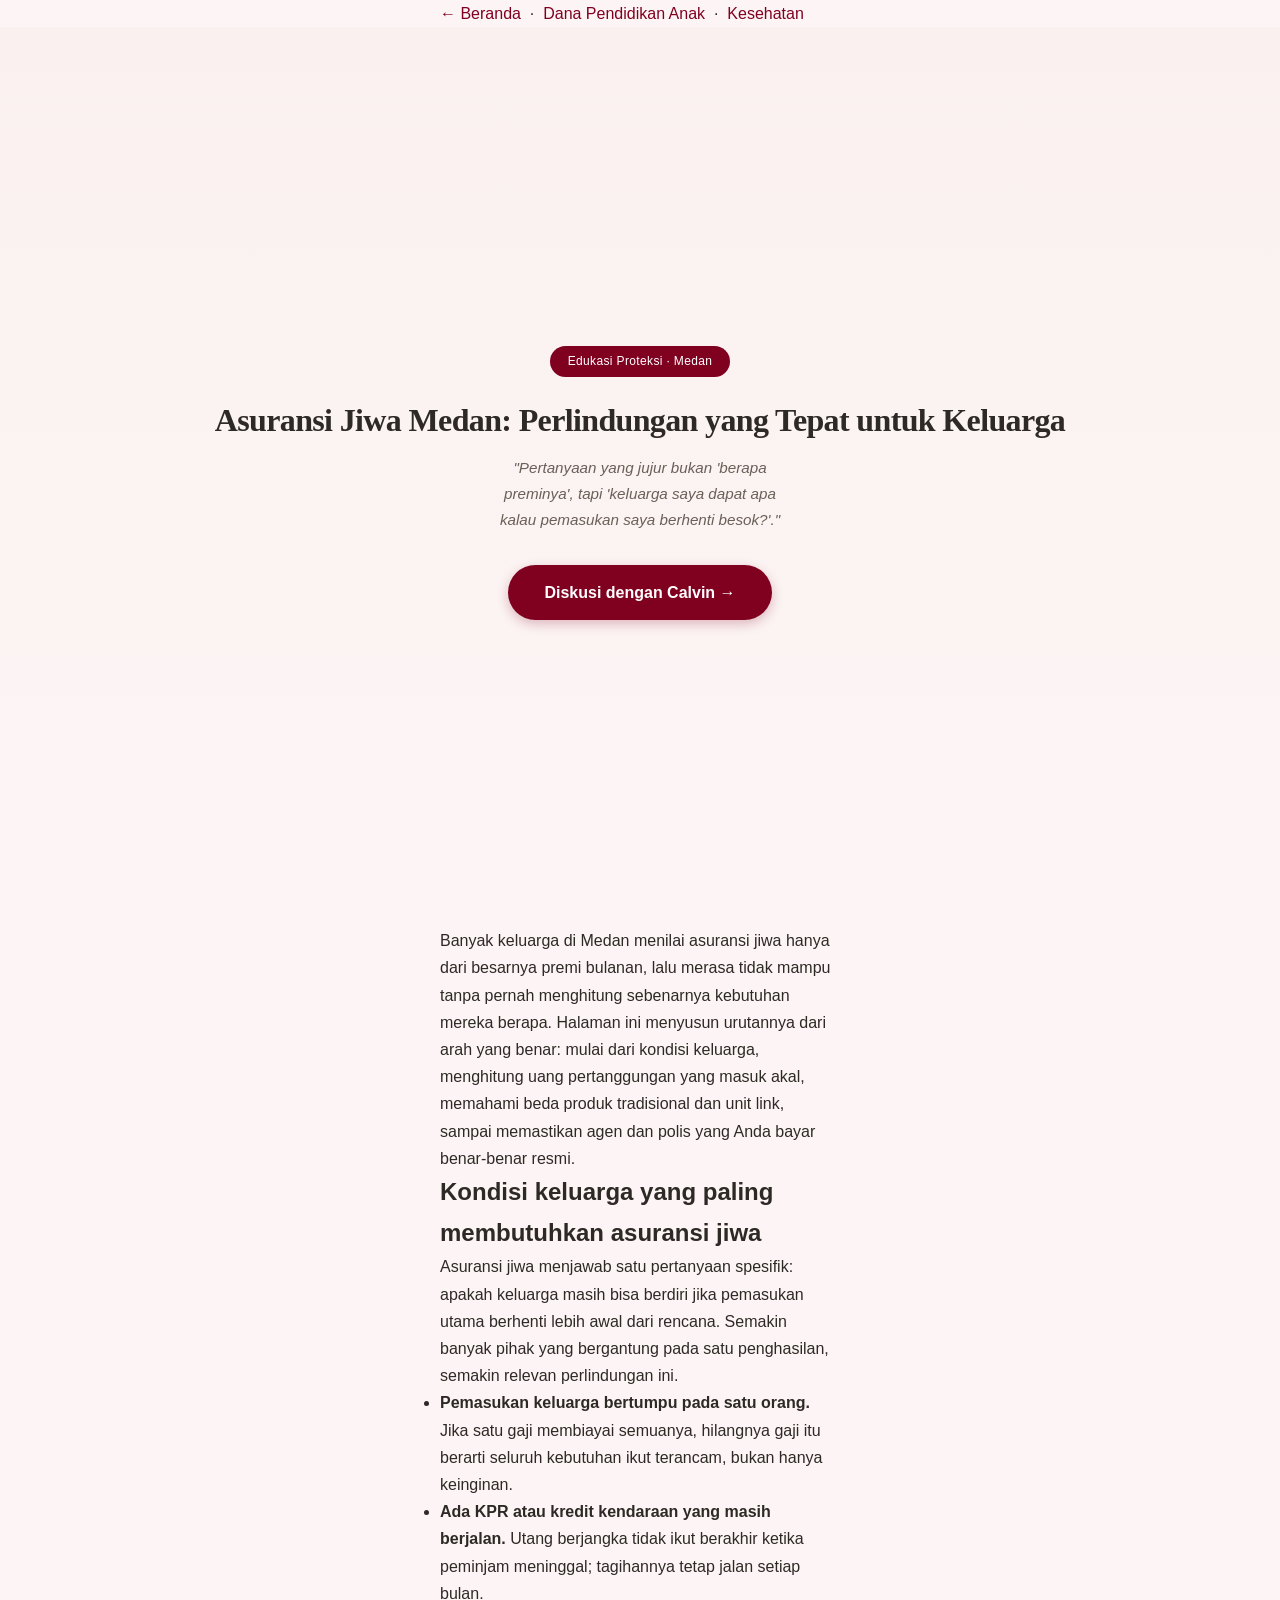
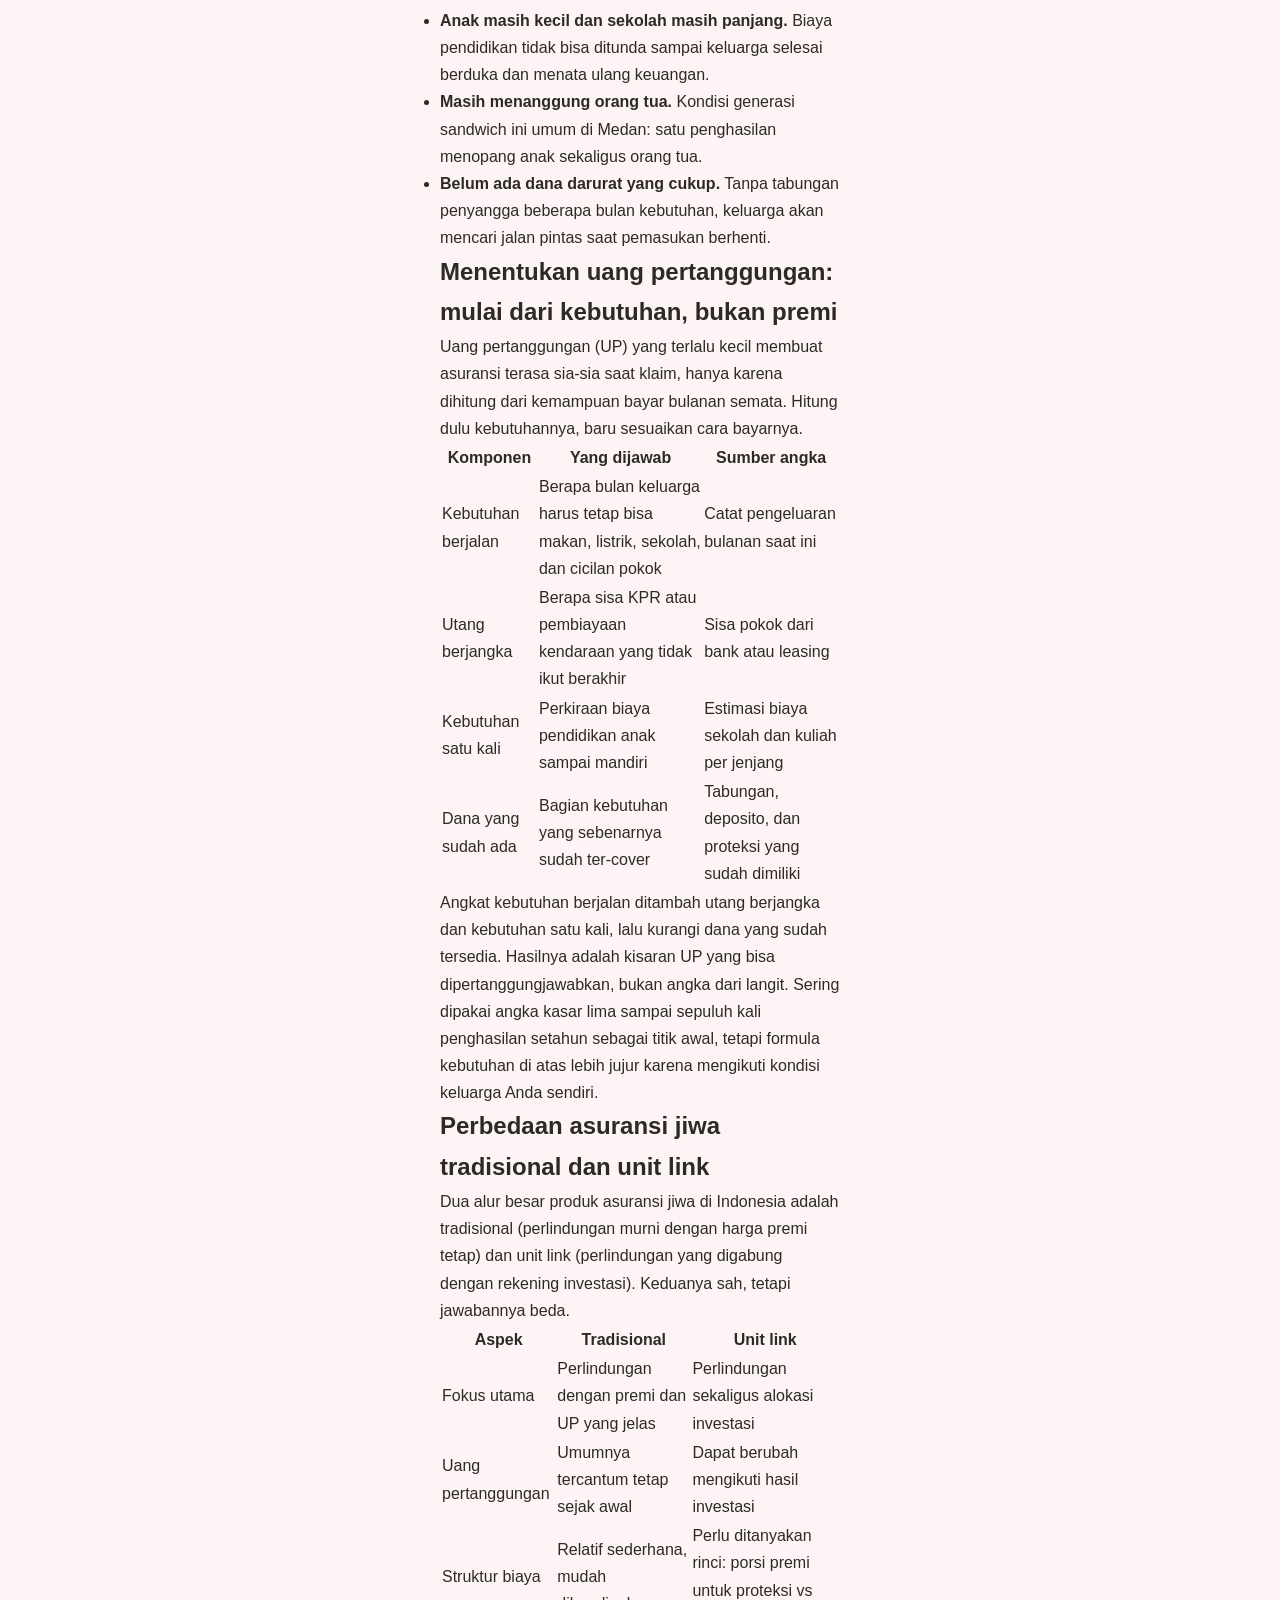
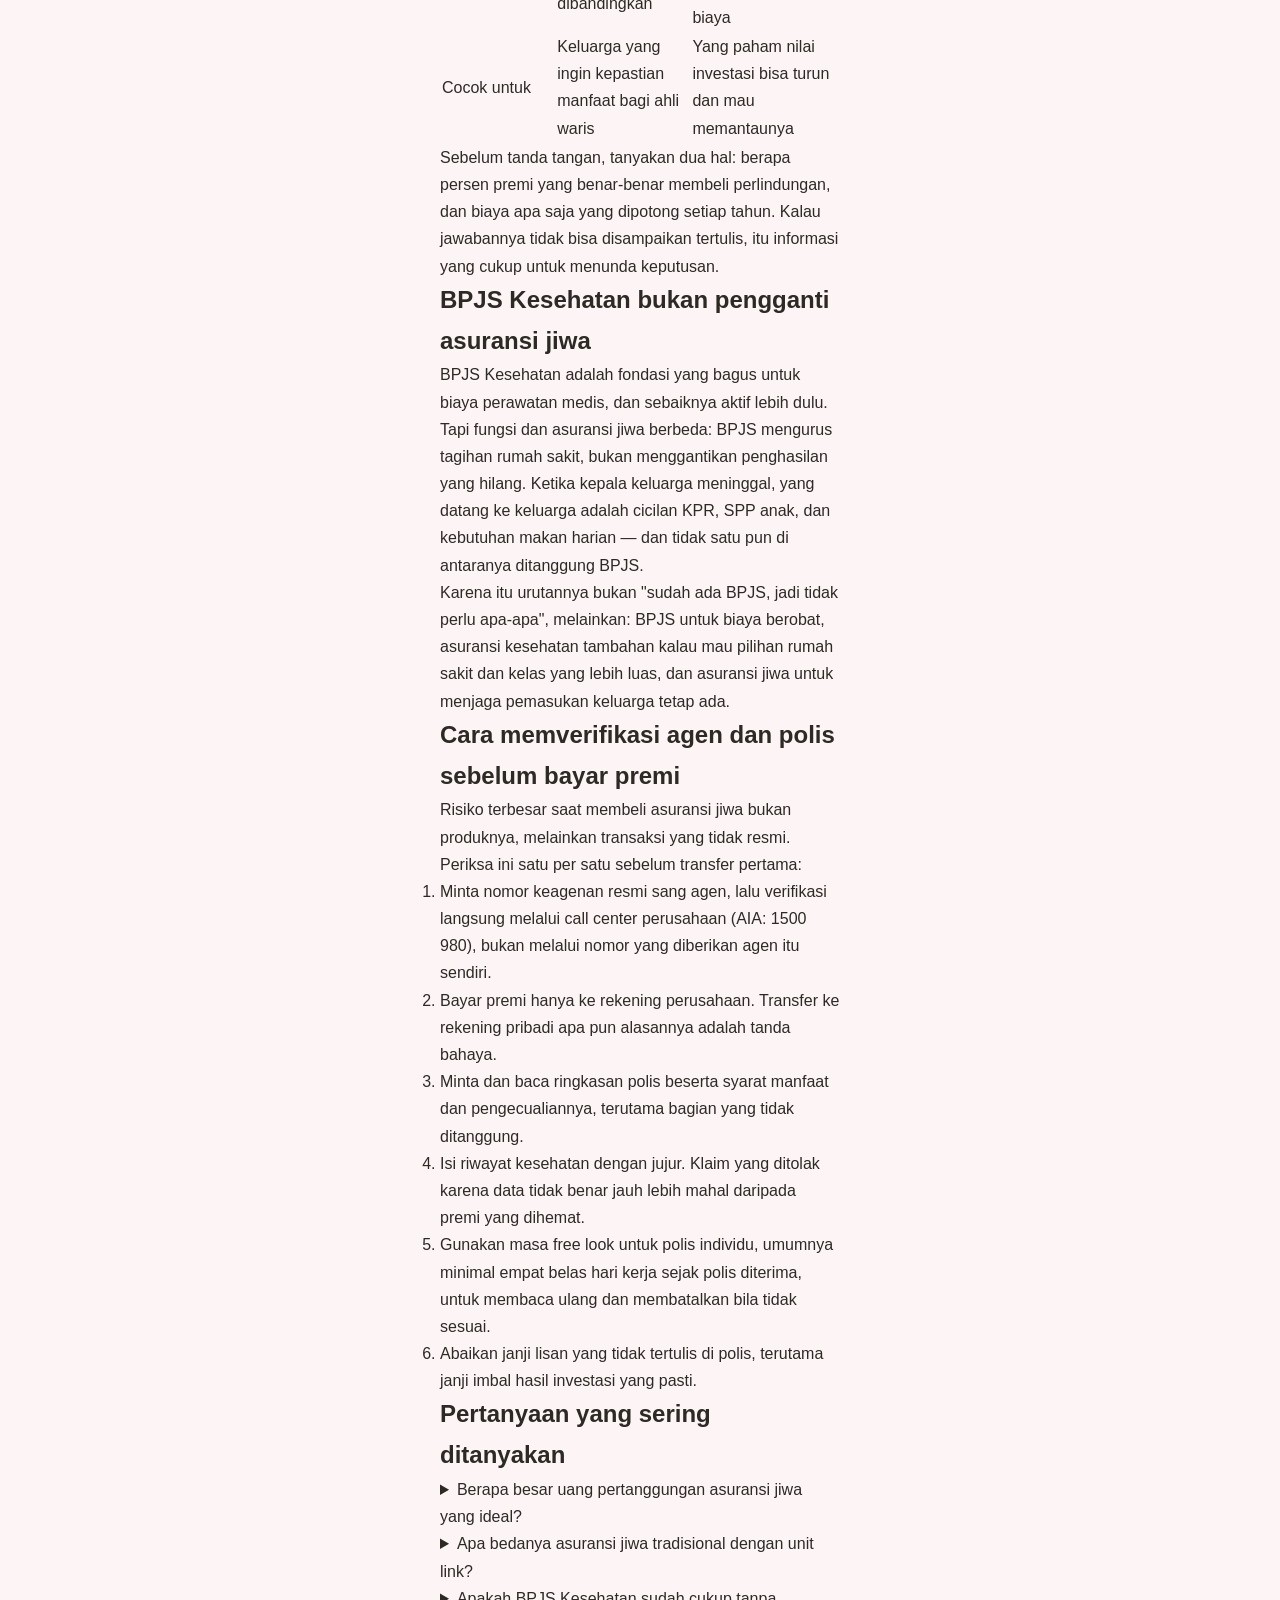
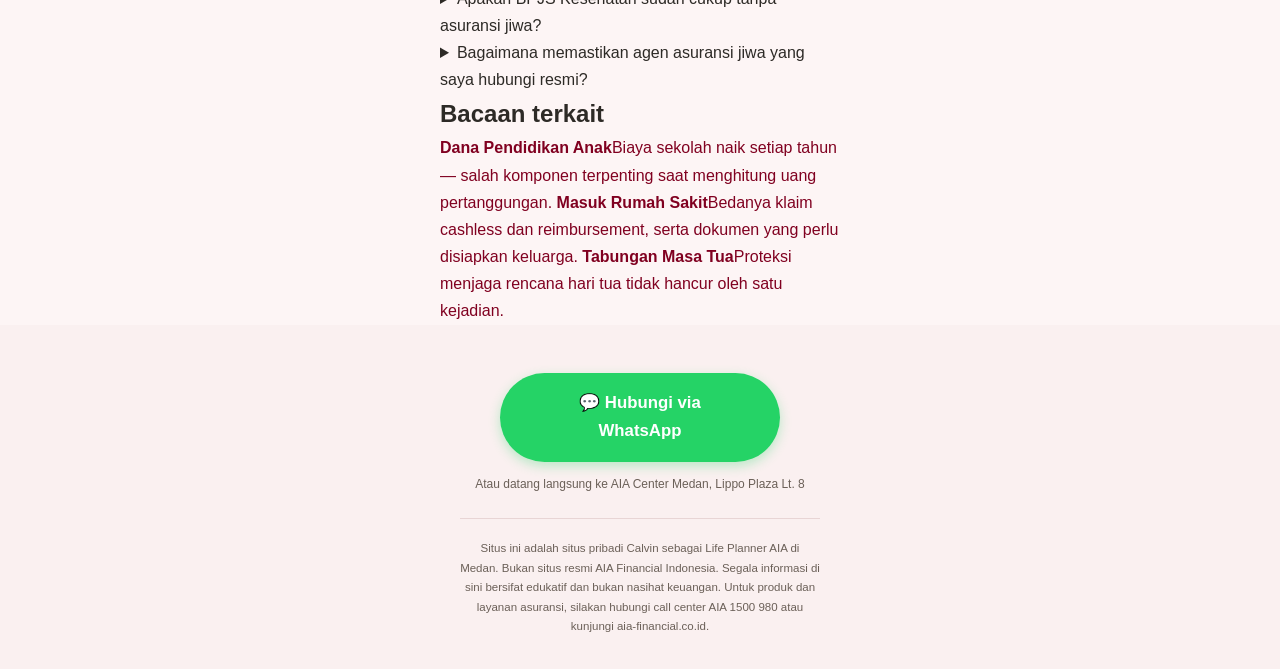
==== asuransi-jiwa-medan/index.html @ e8b34e71 "feat: artikel asuransi-jiwa-medan" ====
<!DOCTYPE html>
<html lang="id">
<head>
<meta charset="UTF-8">
<meta name="viewport" content="width=device-width, initial-scale=1.0">
<title>Asuransi Jiwa Medan: Cara Memilih Proteksi untuk Keluarga</title>
<meta name="description" content="Cara memilih asuransi jiwa bagi keluarga Medan: tentukan uang pertanggungan dari kebutuhan, pahami beda tradisional dan unit link, dan verifikasi agen resmi.">
<meta property="og:type" content="article">
<meta property="og:url" content="https://tanyacalvin.com/asuransi-jiwa-medan/">
<meta property="og:title" content="Asuransi Jiwa Medan: Perlindungan yang Tepat untuk Keluarga">
<meta property="og:description" content="Tentukan uang pertanggungan dari kebutuhan keluarga, pahami beda produk tradisional dan unit link, dan pelajari cara memverifikasi agen sebelum bayar premi.">
<meta name="twitter:card" content="summary_large_image">
<meta name="theme-color" content="#800020">
<link rel="canonical" href="https://tanyacalvin.com/asuransi-jiwa-medan/">
<link rel="stylesheet" href="../style.css">
<script type="application/ld+json">
{"@context":"https://schema.org","@graph":[{"@type":"Article","headline":"Asuransi Jiwa Medan: Perlindungan yang Tepat untuk Keluarga","inLanguage":"id","author":{"@type":"Person","name":"Calvin","jobTitle":"Life Planner AIA Medan"},"publisher":{"@type":"Organization","name":"Calvin — Life Planner AIA Medan"},"mainEntityOfPage":"https://tanyacalvin.com/asuransi-jiwa-medan/"},{"@type":"FAQPage","mainEntity":[{"@type":"Question","name":"Berapa besar uang pertanggungan asuransi jiwa yang ideal?","acceptedAnswer":{"@type":"Answer","text":"Tidak ada angka baku. Mulailah dari kebutuhan bulanan keluarga dikalikan berapa lama kebutuhan itu harus ditopang, tambah sisa utang berjangka seperti KPR, lalu kurangi dana yang sudah siap. Angka kasar lima sampai sepuluh kali penghasilan setahun hanya titik awal, bukan jawaban akhir."}},{"@type":"Question","name":"Apa bedanya asuransi jiwa tradisional dengan unit link?","acceptedAnswer":{"@type":"Answer","text":"Pada produk tradisional, premi terutama membeli perlindungan sehingga uang pertanggungan tercantum jelas sejak awal. Pada unit link, sebagian premi dialokasikan ke perlindungan dan sebagian ke rekening investasi, sehingga nilai manfaat dapat berubah mengikuti hasil investasi."}},{"@type":"Question","name":"Apakah BPJS Kesehatan sudah cukup tanpa asuransi jiwa?","acceptedAnswer":{"@type":"Answer","text":"BPJS Kesehatan membantu biaya perawatan medis, tetapi tidak mengganti penghasilan kepala keluarga yang berhenti. Asuransi jiwa membayar uang pertanggungan kepada ahli waris ketika pencari nafkah meninggal dunia, sehingga keluarga punya waktu menata ulang keuangannya."}}]}]}
</script>
</head>
<body>

<nav class="crumb wrap">
  <a href="../">← Beranda</a> &nbsp;·&nbsp; <a href="../dana-pendidikan-anak/">Dana Pendidikan Anak</a> &nbsp;·&nbsp; <a href="../kesehatan/">Kesehatan</a>
</nav>

<header class="hero hero-content">
  <span class="hero-role">Edukasi Proteksi · Medan</span>
  <h1>Asuransi Jiwa Medan: Perlindungan yang Tepat untuk Keluarga</h1>
  <p class="hero-tagline">"Pertanyaan yang jujur bukan 'berapa preminya', tapi 'keluarga saya dapat apa kalau pemasukan saya berhenti besok?'."</p>
  <a href="https://wa.me/628218331654" class="hero-cta">Diskusi dengan Calvin →</a>
</header>

<main class="wrap prose">
  <p class="lead">Banyak keluarga di Medan menilai asuransi jiwa hanya dari besarnya premi bulanan, lalu merasa tidak mampu tanpa pernah menghitung sebenarnya kebutuhan mereka berapa. Halaman ini menyusun urutannya dari arah yang benar: mulai dari kondisi keluarga, menghitung uang pertanggungan yang masuk akal, memahami beda produk tradisional dan unit link, sampai memastikan agen dan polis yang Anda bayar benar-benar resmi.</p>

  <h2>Kondisi keluarga yang paling membutuhkan asuransi jiwa</h2>
  <p>Asuransi jiwa menjawab satu pertanyaan spesifik: apakah keluarga masih bisa berdiri jika pemasukan utama berhenti lebih awal dari rencana. Semakin banyak pihak yang bergantung pada satu penghasilan, semakin relevan perlindungan ini.</p>
  <ul>
    <li><strong>Pemasukan keluarga bertumpu pada satu orang.</strong> Jika satu gaji membiayai semuanya, hilangnya gaji itu berarti seluruh kebutuhan ikut terancam, bukan hanya keinginan.</li>
    <li><strong>Ada KPR atau kredit kendaraan yang masih berjalan.</strong> Utang berjangka tidak ikut berakhir ketika peminjam meninggal; tagihannya tetap jalan setiap bulan.</li>
    <li><strong>Anak masih kecil dan sekolah masih panjang.</strong> Biaya pendidikan tidak bisa ditunda sampai keluarga selesai berduka dan menata ulang keuangan.</li>
    <li><strong>Masih menanggung orang tua.</strong> Kondisi generasi sandwich ini umum di Medan: satu penghasilan menopang anak sekaligus orang tua.</li>
    <li><strong>Belum ada dana darurat yang cukup.</strong> Tanpa tabungan penyangga beberapa bulan kebutuhan, keluarga akan mencari jalan pintas saat pemasukan berhenti.</li>
  </ul>

  <h2>Menentukan uang pertanggungan: mulai dari kebutuhan, bukan premi</h2>
  <p>Uang pertanggungan (UP) yang terlalu kecil membuat asuransi terasa sia-sia saat klaim, hanya karena dihitung dari kemampuan bayar bulanan semata. Hitung dulu kebutuhannya, baru sesuaikan cara bayarnya.</p>
  <table>
    <tr><th>Komponen</th><th>Yang dijawab</th><th>Sumber angka</th></tr>
    <tr><td>Kebutuhan berjalan</td><td>Berapa bulan keluarga harus tetap bisa makan, listrik, sekolah, dan cicilan pokok</td><td>Catat pengeluaran bulanan saat ini</td></tr>
    <tr><td>Utang berjangka</td><td>Berapa sisa KPR atau pembiayaan kendaraan yang tidak ikut berakhir</td><td>Sisa pokok dari bank atau leasing</td></tr>
    <tr><td>Kebutuhan satu kali</td><td>Perkiraan biaya pendidikan anak sampai mandiri</td><td>Estimasi biaya sekolah dan kuliah per jenjang</td></tr>
    <tr><td>Dana yang sudah ada</td><td>Bagian kebutuhan yang sebenarnya sudah ter-cover</td><td>Tabungan, deposito, dan proteksi yang sudah dimiliki</td></tr>
  </table>
  <p>Angkat kebutuhan berjalan ditambah utang berjangka dan kebutuhan satu kali, lalu kurangi dana yang sudah tersedia. Hasilnya adalah kisaran UP yang bisa dipertanggungjawabkan, bukan angka dari langit. Sering dipakai angka kasar lima sampai sepuluh kali penghasilan setahun sebagai titik awal, tetapi formula kebutuhan di atas lebih jujur karena mengikuti kondisi keluarga Anda sendiri.</p>

  <h2>Perbedaan asuransi jiwa tradisional dan unit link</h2>
  <p>Dua alur besar produk asuransi jiwa di Indonesia adalah tradisional (perlindungan murni dengan harga premi tetap) dan unit link (perlindungan yang digabung dengan rekening investasi). Keduanya sah, tetapi jawabannya beda.</p>
  <table>
    <tr><th>Aspek</th><th>Tradisional</th><th>Unit link</th></tr>
    <tr><td>Fokus utama</td><td>Perlindungan dengan premi dan UP yang jelas</td><td>Perlindungan sekaligus alokasi investasi</td></tr>
    <tr><td>Uang pertanggungan</td><td>Umumnya tercantum tetap sejak awal</td><td>Dapat berubah mengikuti hasil investasi</td></tr>
    <tr><td>Struktur biaya</td><td>Relatif sederhana, mudah dibandingkan</td><td>Perlu ditanyakan rinci: porsi premi untuk proteksi vs biaya</td></tr>
    <tr><td>Cocok untuk</td><td>Keluarga yang ingin kepastian manfaat bagi ahli waris</td><td>Yang paham nilai investasi bisa turun dan mau memantaunya</td></tr>
  </table>
  <p>Sebelum tanda tangan, tanyakan dua hal: berapa persen premi yang benar-benar membeli perlindungan, dan biaya apa saja yang dipotong setiap tahun. Kalau jawabannya tidak bisa disampaikan tertulis, itu informasi yang cukup untuk menunda keputusan.</p>

  <h2>BPJS Kesehatan bukan pengganti asuransi jiwa</h2>
  <p>BPJS Kesehatan adalah fondasi yang bagus untuk biaya perawatan medis, dan sebaiknya aktif lebih dulu. Tapi fungsi dan asuransi jiwa berbeda: BPJS mengurus tagihan rumah sakit, bukan menggantikan penghasilan yang hilang. Ketika kepala keluarga meninggal, yang datang ke keluarga adalah cicilan KPR, SPP anak, dan kebutuhan makan harian — dan tidak satu pun di antaranya ditanggung BPJS.</p>
  <p>Karena itu urutannya bukan "sudah ada BPJS, jadi tidak perlu apa-apa", melainkan: BPJS untuk biaya berobat, asuransi kesehatan tambahan kalau mau pilihan rumah sakit dan kelas yang lebih luas, dan asuransi jiwa untuk menjaga pemasukan keluarga tetap ada.</p>

  <h2>Cara memverifikasi agen dan polis sebelum bayar premi</h2>
  <p>Risiko terbesar saat membeli asuransi jiwa bukan produknya, melainkan transaksi yang tidak resmi. Periksa ini satu per satu sebelum transfer pertama:</p>
  <ol>
    <li>Minta nomor keagenan resmi sang agen, lalu verifikasi langsung melalui call center perusahaan (AIA: 1500 980), bukan melalui nomor yang diberikan agen itu sendiri.</li>
    <li>Bayar premi hanya ke rekening perusahaan. Transfer ke rekening pribadi apa pun alasannya adalah tanda bahaya.</li>
    <li>Minta dan baca ringkasan polis beserta syarat manfaat dan pengecualiannya, terutama bagian yang tidak ditanggung.</li>
    <li>Isi riwayat kesehatan dengan jujur. Klaim yang ditolak karena data tidak benar jauh lebih mahal daripada premi yang dihemat.</li>
    <li>Gunakan masa free look untuk polis individu, umumnya minimal empat belas hari kerja sejak polis diterima, untuk membaca ulang dan membatalkan bila tidak sesuai.</li>
    <li>Abaikan janji lisan yang tidak tertulis di polis, terutama janji imbal hasil investasi yang pasti.</li>
  </ol>

  <h2>Pertanyaan yang sering ditanyakan</h2>
  <div class="faq">
    <details><summary>Berapa besar uang pertanggungan asuransi jiwa yang ideal?</summary>
    <p>Tidak ada angka baku. Mulailah dari kebutuhan bulanan keluarga dikalikan berapa lama kebutuhan itu harus ditopang, tambah sisa utang berjangka seperti KPR, lalu kurangi dana yang sudah siap. Angka kasar lima sampai sepuluh kali penghasilan setahun hanya titik awal, bukan jawaban akhir.</p></details>
    <details><summary>Apa bedanya asuransi jiwa tradisional dengan unit link?</summary>
    <p>Pada produk tradisional, premi terutama membeli perlindungan sehingga uang pertanggungan tercantum jelas sejak awal. Pada unit link, sebagian premi dialokasikan ke perlindungan dan sebagian ke rekening investasi, sehingga nilai manfaat dapat berubah mengikuti hasil investasi.</p></details>
    <details><summary>Apakah BPJS Kesehatan sudah cukup tanpa asuransi jiwa?</summary>
    <p>BPJS Kesehatan membantu biaya perawatan medis, tetapi tidak mengganti penghasilan kepala keluarga yang berhenti. Asuransi jiwa membayar uang pertanggungan kepada ahli waris ketika pencari nafkah meninggal dunia, sehingga keluarga punya waktu menata ulang keuangannya.</p></details>
    <details><summary>Bagaimana memastikan agen asuransi jiwa yang saya hubungi resmi?</summary>
    <p>Minta nomor keagenan sang agen dan verifikasi melalui call center resmi perusahaan, bukan nomor yang diberikan agen itu sendiri. Premi seharusnya masuk ke rekening perusahaan dan dibuktikan dengan kuitansi resmi, bukan transfer ke rekening pribadi.</p></details>
  </div>

  <h2>Bacaan terkait</h2>
  <a class="link-card" href="../dana-pendidikan-anak/"><strong>Dana Pendidikan Anak</strong><span>Biaya sekolah naik setiap tahun — salah komponen terpenting saat menghitung uang pertanggungan.</span></a>
  <a class="link-card" href="../masuk-rumah-sakit/"><strong>Masuk Rumah Sakit</strong><span>Bedanya klaim cashless dan reimbursement, serta dokumen yang perlu disiapkan keluarga.</span></a>
  <a class="link-card" href="../tabungan-masa-tua/"><strong>Tabungan Masa Tua</strong><span>Proteksi menjaga rencana hari tua tidak hancur oleh satu kejadian.</span></a>
</main>

<footer class="footer">
  <div class="wrap">
    <a href="https://wa.me/628218331654" class="footer-cta">💬 Hubungi via WhatsApp</a>
    <p class="footer-note">Atau datang langsung ke AIA Center Medan, Lippo Plaza Lt. 8</p>
    <div class="footer-disclaimer">
      Situs ini adalah situs pribadi Calvin sebagai Life Planner AIA di Medan. Bukan situs resmi AIA Financial Indonesia. Segala informasi di sini bersifat edukatif dan bukan nasihat keuangan. Untuk produk dan layanan asuransi, silakan hubungi call center AIA 1500 980 atau kunjungi aia-financial.co.id.
    </div>
  </div>
</footer>

</body>
</html>
---- style.css ----
:root{
  --bg:#FDF5F5;
  --fg:#2D2A26;
  --muted:#6B6058;
  --accent:#800020;
  --accentSoft:#F5E0E0;
  --accentWarm:#FAF0F0;
  --card:#FFFFFF;
  --border:#E8D5D5;
  --ok:#7BAE7F;
  --warn:#D4A853;
  --radius:20px;
  --serif:Georgia,'Times New Roman',serif;
  --sans:-apple-system,BlinkMacSystemFont,'Segoe UI',Roboto,sans-serif;
}
*{margin:0;padding:0;box-sizing:border-box}
html{font-size:16px;scroll-behavior:smooth}
body{font-family:var(--sans);background:var(--bg);color:var(--fg);line-height:1.7;-webkit-font-smoothing:antialiased}
img{max-width:100%;height:auto;display:block}
a{color:var(--accent);text-decoration:none}
a:hover{text-decoration:underline}
.wrap{max-width:440px;margin:0 auto;padding:0 20px}

/* ===== HEADER / HERO ===== */

.hero{
  min-height:100vh;
  display:flex;
  flex-direction:column;
  justify-content:center;
  align-items:center;
  text-align:center;
  padding:60px 20px;
  background:linear-gradient(180deg,var(--accentWarm) 0%,var(--bg) 100%);
}
.hero-avatar {
  width: 120px;
  height: 120px;
  border-radius: 50%;
  object-fit: cover;
  background: var(--card);
  margin: 0 auto 24px;
  border: 3px solid var(--accent);
  box-shadow: 0 4px 16px rgba(128,0,32,.12);
}
.hero h1{
  font-family:var(--serif);
  font-size:2rem;
  font-weight:600;
  margin-bottom:8px;
  letter-spacing:-.02em;
}
.hero-role{
  display:inline-block;
  background:var(--accent);
  color:#fff;
  font-size:.75rem;
  padding:5px 18px;
  border-radius:20px;
  margin:12px 0 16px;
  letter-spacing:.03em;
  font-weight:500;
}
.hero-tagline{
  color:var(--muted);
  font-size:.95rem;
  font-style:italic;
  max-width:300px;
  margin:0 auto 32px;
}
.hero-badges{
  display:flex;
  justify-content:center;
  gap:8px;
  flex-wrap:wrap;
  margin-bottom:32px;
}
.hero-badge{
  font-size:.7rem;
  color:var(--muted);
  border:1px solid var(--border);
  padding:4px 12px;
  border-radius:12px;
  background:var(--card);
}
.hero-cta{
  display:inline-block;
  background:var(--accent);
  color:#fff;
  padding:14px 36px;
  border-radius:50px;
  font-weight:600;
  font-size:1rem;
  box-shadow:0 4px 12px rgba(128,0,32,.25);
  transition:transform .15s ease;
}
.hero-cta:hover{
  background:#6A001A;
  text-decoration:none;
  transform:translateY(-1px);
}
.hero-scroll{
  margin-top:40px;
  font-size:.75rem;
  color:var(--muted);
  animation:bounce 2s infinite;
}
@keyframes bounce{
  0%,100%{transform:translateY(0)}
  50%{transform:translateY(6px)}
}

/* ===== BODY ===== */
.body-section{
  padding:48px 0;
}
.sec-title{
  font-size:.78rem;
  text-transform:uppercase;
  letter-spacing:.1em;
  color:var(--accent);
  margin:0 0 16px;
  font-weight:600;
  display:flex;
  align-items:center;
  gap:8px;
}
.sec-title::after{
  content:'';
  flex:1;
  height:1px;
  background:var(--border);
}
.card{
  background:var(--card);
  border:1px solid var(--border);
  border-radius:var(--radius);
  padding:20px;
  margin-bottom:12px;
  box-shadow:0 1px 3px rgba(0,0,0,.03);
}

/* Verifikasi */
.verify-item{
  display:flex;
  gap:14px;
  align-items:flex-start;
  padding:12px 0;
  border-bottom:1px solid var(--border);
}
.verify-item:last-child{border-bottom:none}
.verify-icon{font-size:1.25rem;flex-shrink:0;width:30px;text-align:center}
.verify-text strong{display:block;font-size:.9rem}
.verify-text span{font-size:.8rem;color:var(--muted)}

/* Cara Verifikasi */
.step-item{
  display:flex;
  gap:14px;
  align-items:flex-start;
  padding:12px 0;
  border-bottom:1px solid var(--border);
}
.step-item:last-child{border-bottom:none}
.step-num{
  font-family:var(--serif);
  font-size:1.3rem;
  color:var(--accent);
  font-weight:600;
  flex-shrink:0;
  width:28px;
  line-height:1.3;
}
.step-text strong{display:block;font-size:.9rem}
.step-text span{font-size:.8rem;color:var(--muted)}

/* 10 Pertanyaan */
.q-item{
  display:flex;
  gap:14px;
  align-items:flex-start;
  padding:14px 0;
  border-bottom:1px solid var(--border);
}
.q-item:last-child{border-bottom:none}
.q-num{
  font-family:var(--serif);
  font-size:1.4rem;
  color:var(--accent);
  font-weight:600;
  flex-shrink:0;
  width:30px;
  line-height:1.3;
}
.q-text{font-size:.92rem}
.q-why{
  font-size:.78rem;
  color:var(--muted);
  margin-top:4px;
  font-style:italic;
}

/* Free Look */
.free-look{
  background:var(--accentSoft);
  border-radius:var(--radius);
  padding:20px;
  margin-bottom:12px;
}
.free-look h3{
  font-family:var(--serif);
  font-size:1.1rem;
  margin-bottom:8px;
  color:var(--accent);
}
.free-look p{font-size:.88rem;line-height:1.7}
.free-look .note{
  font-size:.78rem;
  color:var(--muted);
  margin-top:10px;
  font-style:italic;
}

/* Glosarium */
.gloss{
  display:grid;
  grid-template-columns:1fr;
  gap:12px;
}
.gloss-item{
  background:var(--card);
  border:1px solid var(--border);
  border-radius:var(--radius);
  padding:16px;
  box-shadow:0 1px 3px rgba(0,0,0,.03);
}
.gloss-item strong{
  display:block;
  font-size:.9rem;
  margin-bottom:4px;
  color:var(--accent);
}
.gloss-item span{font-size:.8rem;color:var(--muted)}

/* Bacaan Resmi */
.reading-item{
  display:flex;
  gap:14px;
  align-items:flex-start;
  padding:14px 0;
  border-bottom:1px solid var(--border);
}
.reading-item:last-child{border-bottom:none}
.reading-icon{font-size:1.2rem;flex-shrink:0;width:28px;text-align:center}
.reading-text strong{display:block;font-size:.9rem}
.reading-text span{font-size:.8rem;color:var(--muted)}
.reading-text a{font-size:.8rem;color:var(--accent);font-weight:500}
.reading-type{
  display:inline-block;
  font-size:.65rem;
  padding:2px 8px;
  border-radius:8px;
  margin-bottom:4px;
  font-weight:500;
}
.reading-type.edukasi{background:var(--accentSoft);color:var(--accent)}
.reading-type.produk{background:#E8F0F6;color:#2D5F8A}

/* ===== FOOTER ===== */
.footer{
  background:var(--accentWarm);
  padding:48px 0 32px;
  text-align:center;
}
.footer-cta{
  display:inline-block;
  background:#25D366;
  color:#fff;
  padding:16px 40px;
  border-radius:50px;
  font-weight:600;
  font-size:1.05rem;
  width:100%;
  max-width:280px;
  box-shadow:0 4px 12px rgba(37,211,102,.3);
  margin-bottom:12px;
}
.footer-cta:hover{background:#1EBE5B;text-decoration:none}
.footer-note{
  font-size:.75rem;
  color:var(--muted);
  margin-bottom:24px;
}
.footer-badges{
  display:flex;
  justify-content:center;
  gap:8px;
  flex-wrap:wrap;
  margin-bottom:20px;
}
.footer-badge{
  font-size:.68rem;
  color:var(--muted);
  border:1px solid var(--border);
  padding:3px 10px;
  border-radius:12px;
  background:var(--card);
}
.footer-disclaimer{
  font-size:.72rem;
  color:var(--muted);
  border-top:1px solid var(--border);
  padding-top:20px;
  margin-top:20px;
  max-width:360px;
  margin-left:auto;
  margin-right:auto;
}

/* ===== FLOATING WHATSAPP BUTTON (mobile only) ===== */
.fab-wa{
  display:none;
  position:fixed;
  bottom:20px;
  right:20px;
  z-index:9999;
  width:56px;
  height:56px;
  border-radius:50%;
  background:#25D366;
  align-items:center;
  justify-content:center;
  box-shadow:0 4px 12px rgba(0,0,0,.25);
  text-decoration:none;
  transition:transform .2s ease;
}
.fab-wa:hover{transform:scale(1.08);text-decoration:none}
.fab-wa svg{width:32px;height:32px;fill:#fff}

@media(max-width:600px){
  .fab-wa{display:flex}
  /* beri ruang di bawah footer supaya FAB tidak menutupi disclaimer */
  .footer{padding-bottom:96px}
}
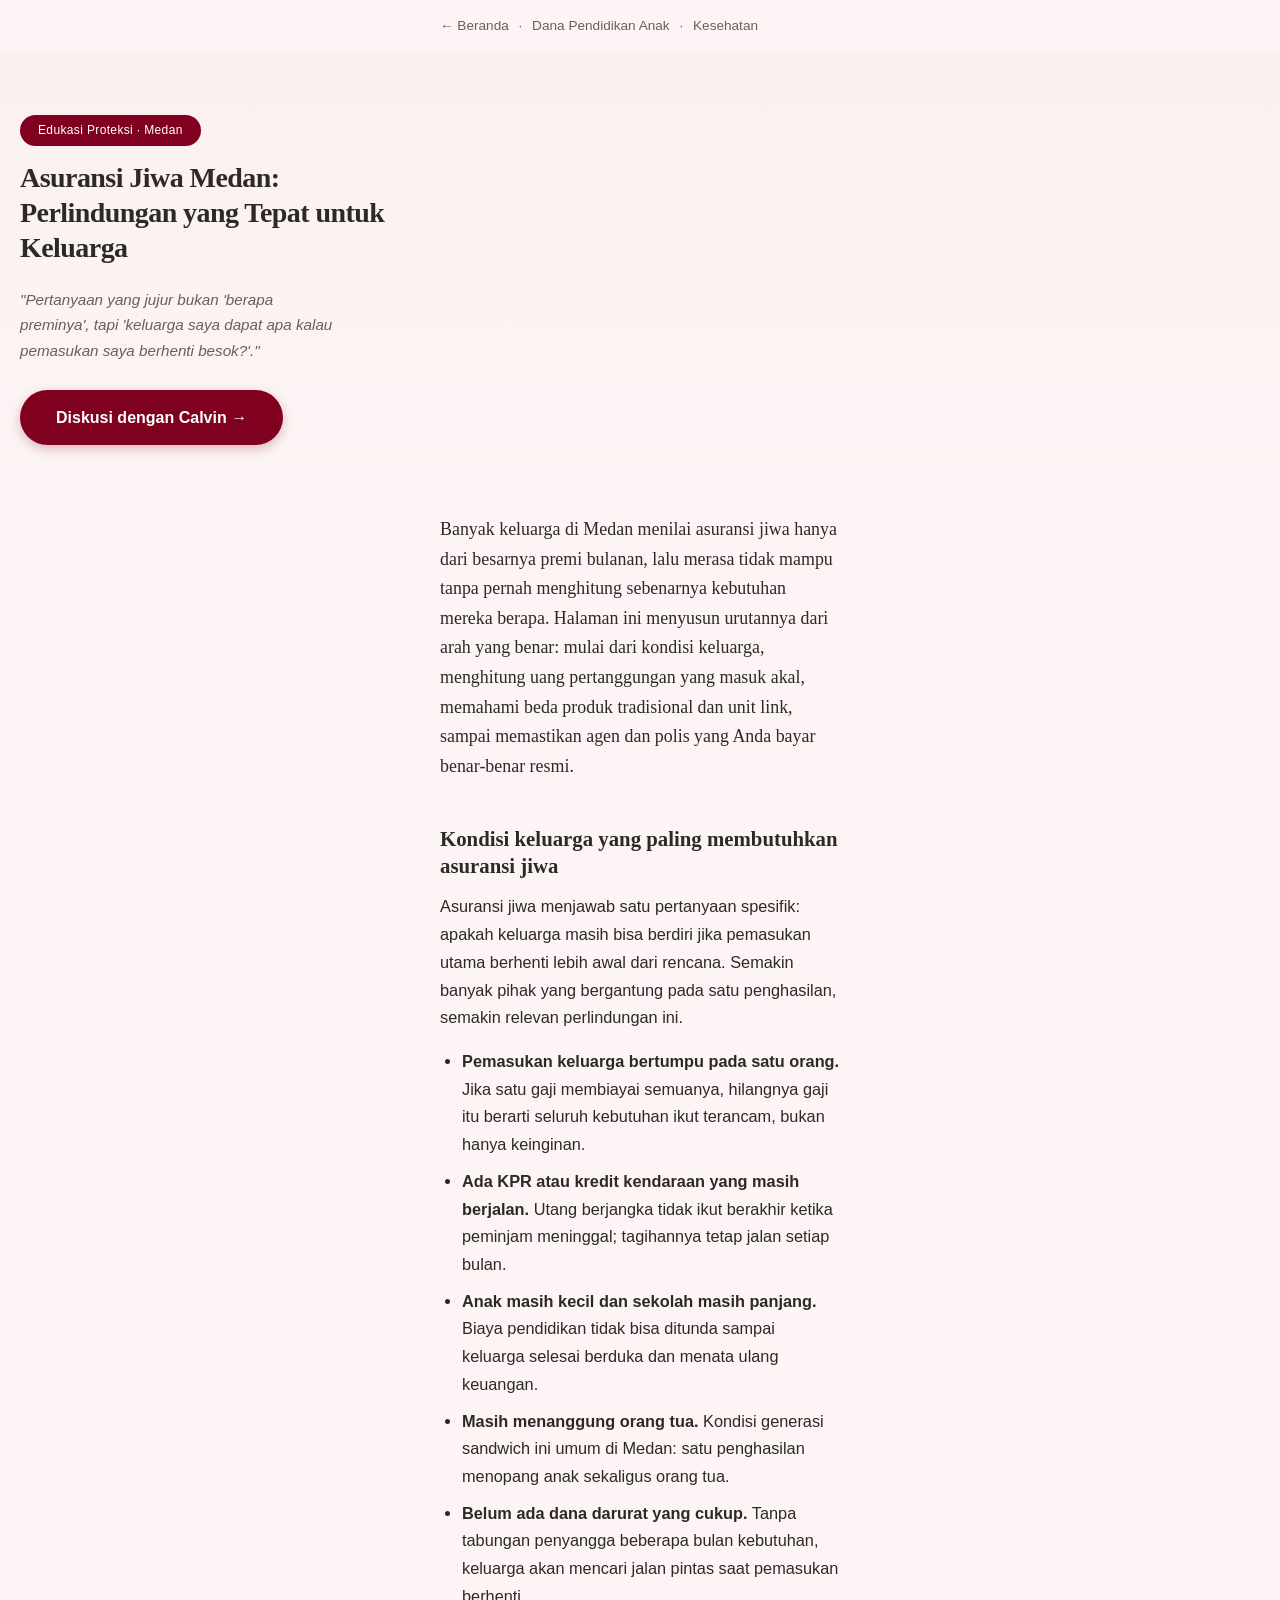
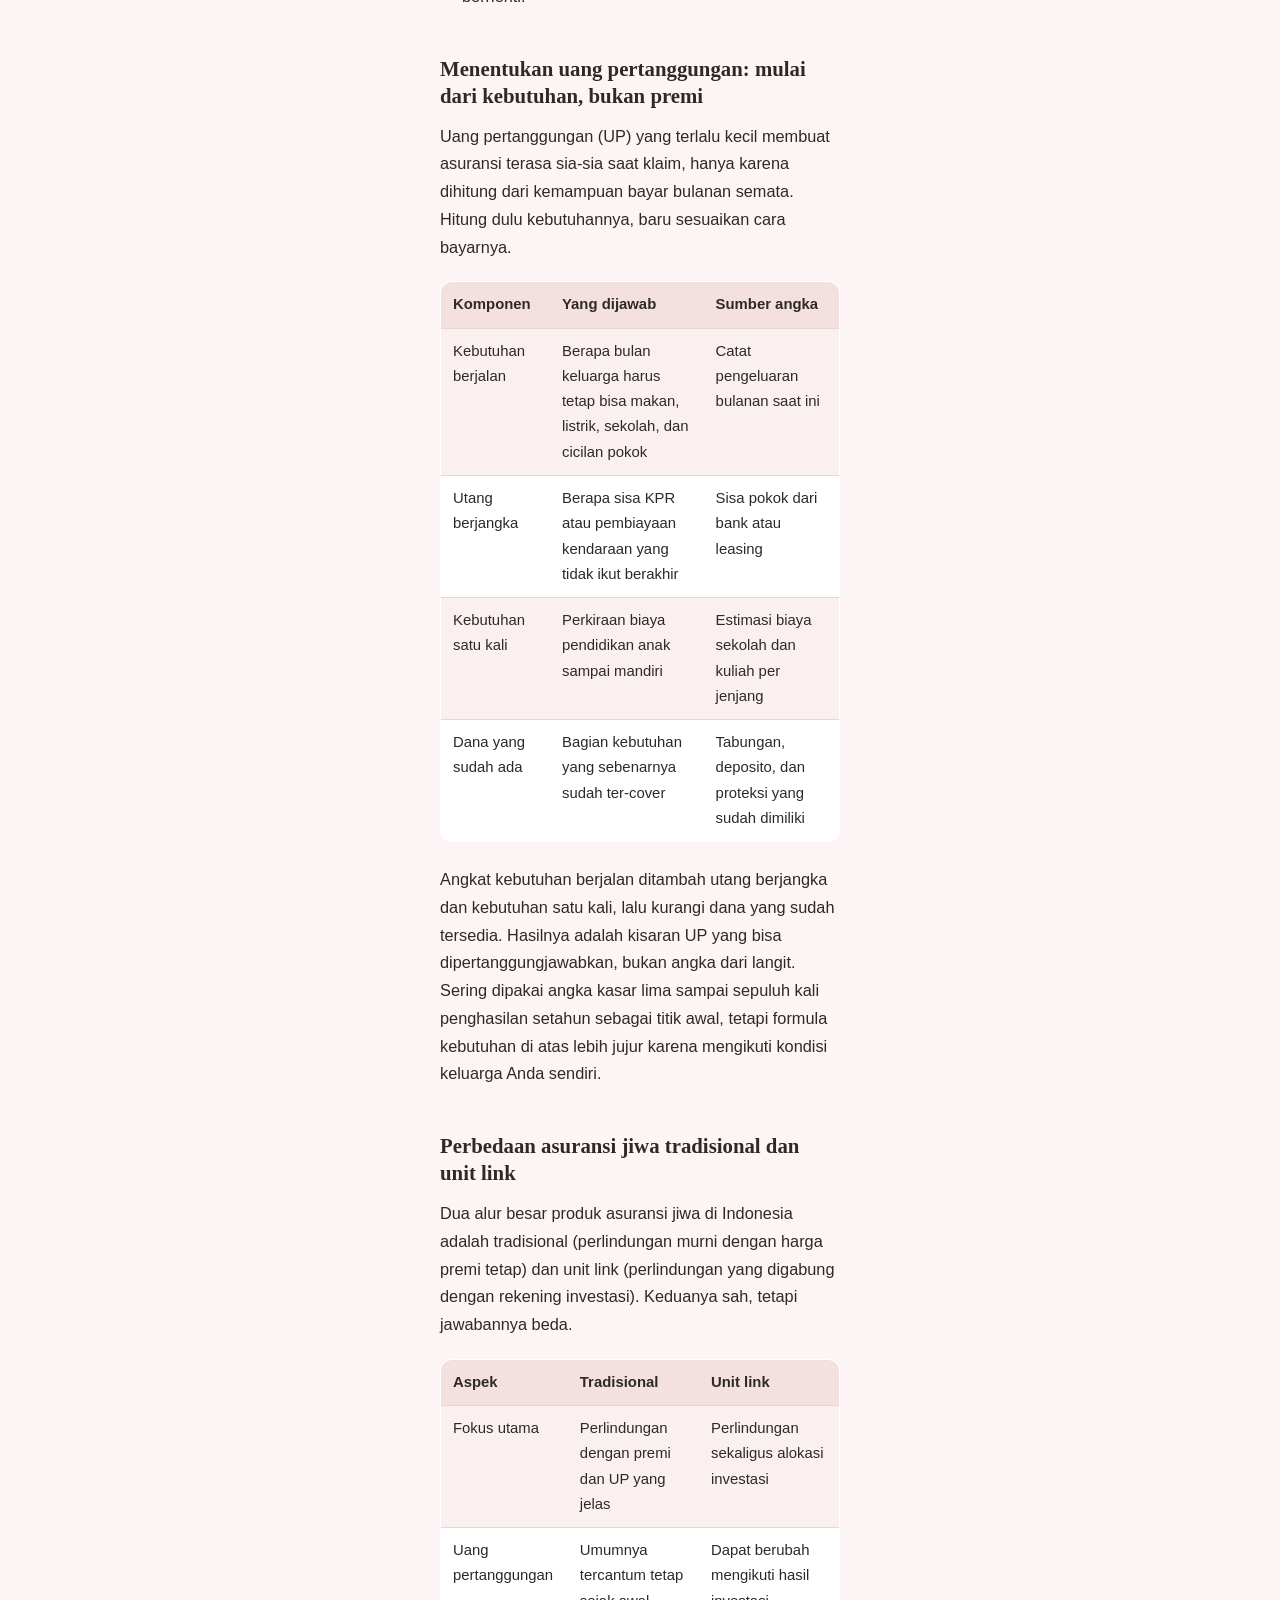
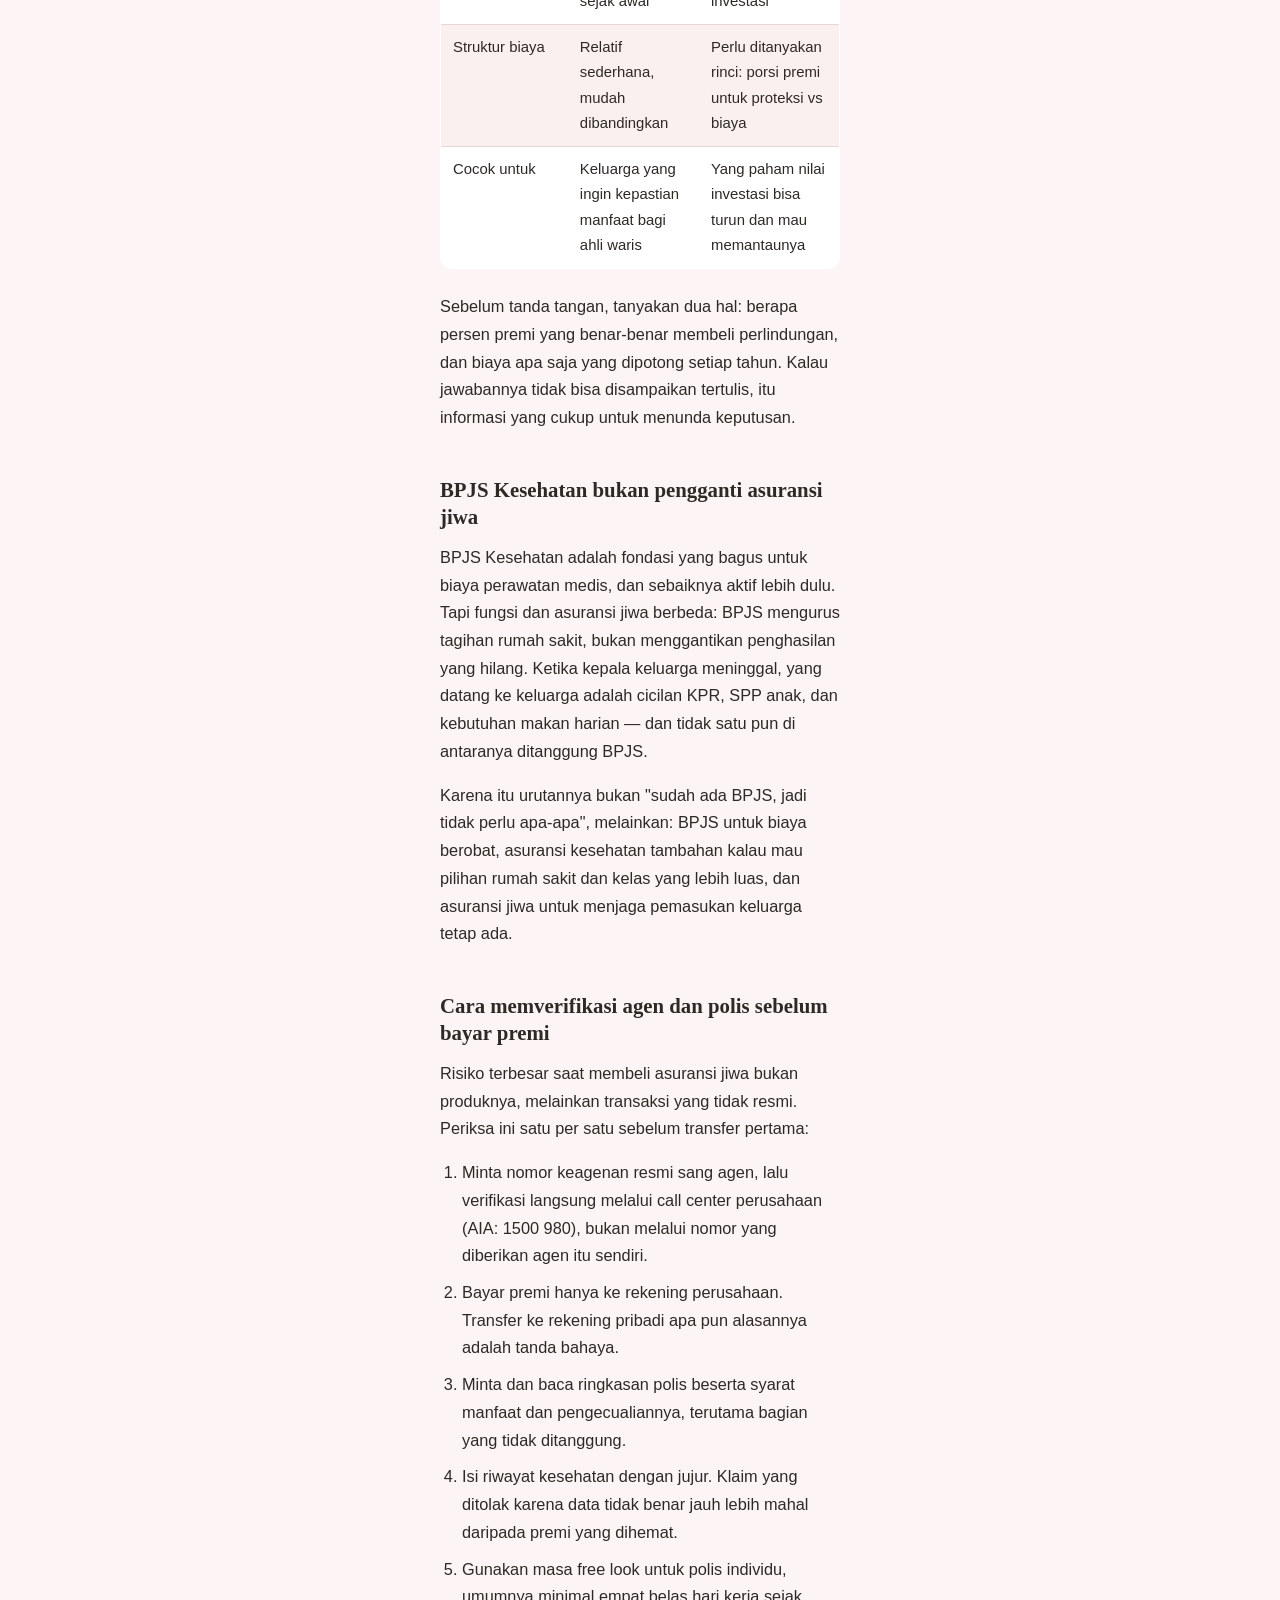
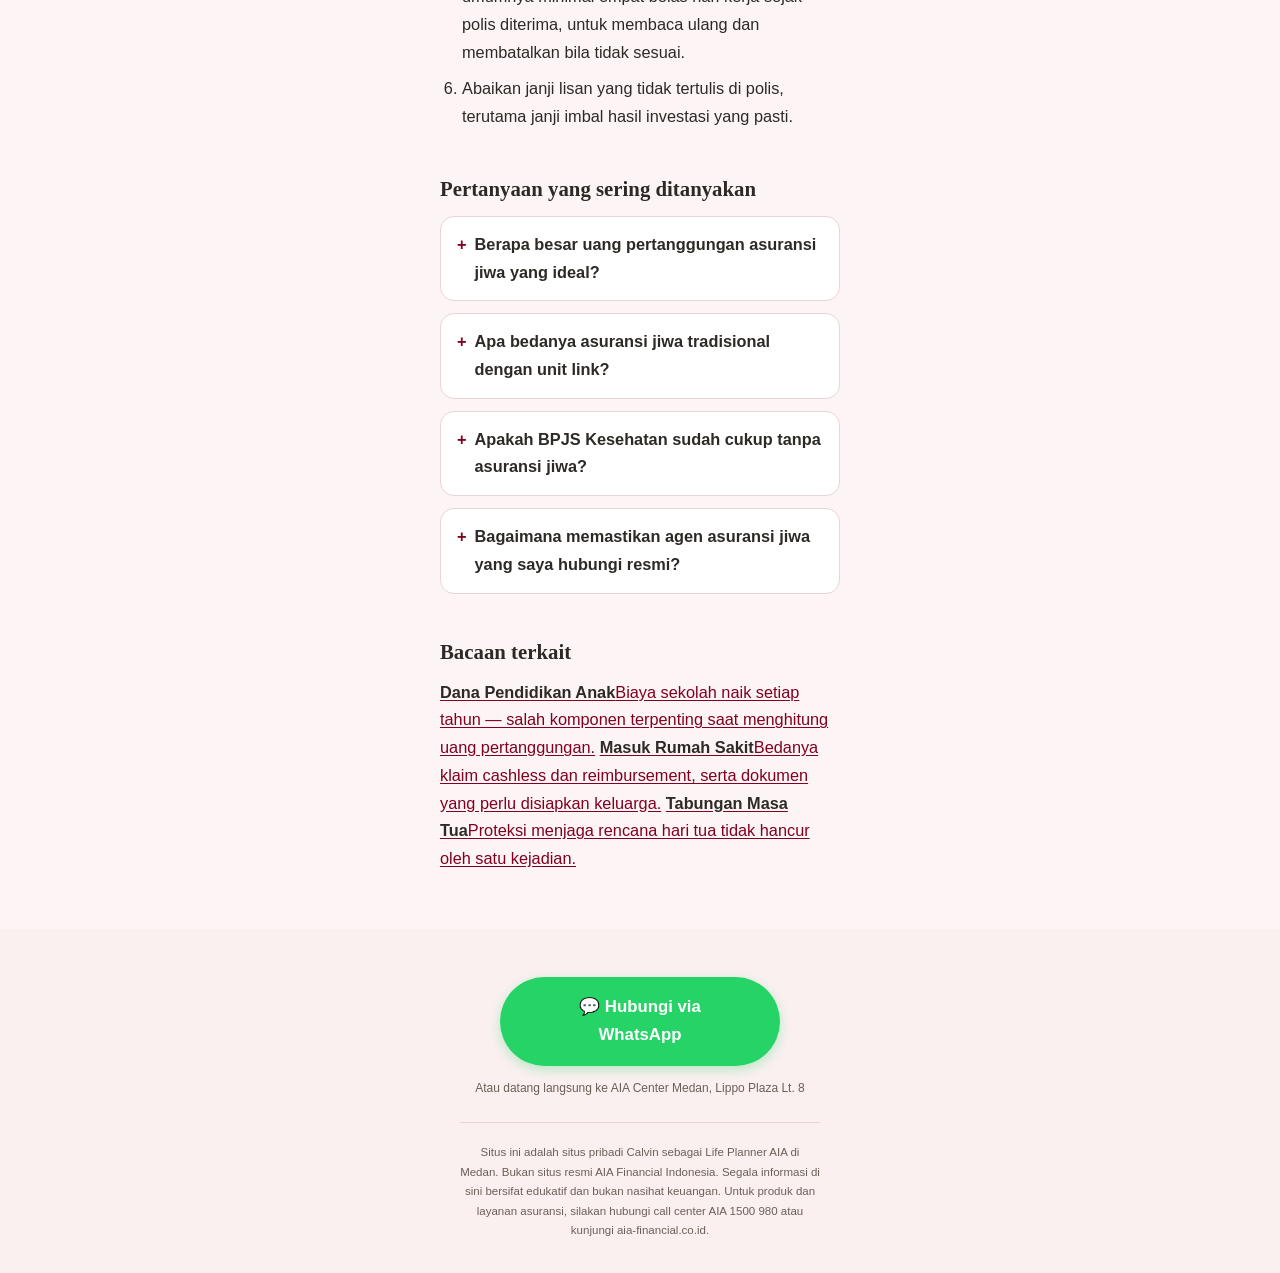
==== commit 44b0db90: "feat(seo): halaman /tentang-calvin/ + tambalan CSS konten yang hilang E-E-A-T: - halaman About nyata" ====
--- a/asuransi-jiwa-medan/index.html
+++ b/asuransi-jiwa-medan/index.html
@@ -7,14 +7,14 @@
 <meta name="description" content="Cara memilih asuransi jiwa bagi keluarga Medan: tentukan uang pertanggungan dari kebutuhan, pahami beda tradisional dan unit link, dan verifikasi agen resmi.">
 <meta property="og:type" content="article">
 <meta property="og:url" content="https://tanyacalvin.com/asuransi-jiwa-medan/">
-<meta property="og:title" content="Asuransi Jiwa Medan: Perlindungan yang Tepat untuk Keluarga">
-<meta property="og:description" content="Tentukan uang pertanggungan dari kebutuhan keluarga, pahami beda produk tradisional dan unit link, dan pelajari cara memverifikasi agen sebelum bayar premi.">
+<meta property="og:title" content="Asuransi Jiwa Medan: Cara Memilih Proteksi untuk Keluarga">
+<meta property="og:description" content="Cara memilih asuransi jiwa bagi keluarga Medan: tentukan uang pertanggungan dari kebutuhan, pahami beda tradisional dan unit link, dan verifikasi agen resmi.">
 <meta name="twitter:card" content="summary_large_image">
 <meta name="theme-color" content="#800020">
 <link rel="canonical" href="https://tanyacalvin.com/asuransi-jiwa-medan/">
 <link rel="stylesheet" href="../style.css">
 <script type="application/ld+json">
-{"@context":"https://schema.org","@graph":[{"@type":"Article","headline":"Asuransi Jiwa Medan: Perlindungan yang Tepat untuk Keluarga","inLanguage":"id","author":{"@type":"Person","name":"Calvin","jobTitle":"Life Planner AIA Medan"},"publisher":{"@type":"Organization","name":"Calvin — Life Planner AIA Medan"},"mainEntityOfPage":"https://tanyacalvin.com/asuransi-jiwa-medan/"},{"@type":"FAQPage","mainEntity":[{"@type":"Question","name":"Berapa besar uang pertanggungan asuransi jiwa yang ideal?","acceptedAnswer":{"@type":"Answer","text":"Tidak ada angka baku. Mulailah dari kebutuhan bulanan keluarga dikalikan berapa lama kebutuhan itu harus ditopang, tambah sisa utang berjangka seperti KPR, lalu kurangi dana yang sudah siap. Angka kasar lima sampai sepuluh kali penghasilan setahun hanya titik awal, bukan jawaban akhir."}},{"@type":"Question","name":"Apa bedanya asuransi jiwa tradisional dengan unit link?","acceptedAnswer":{"@type":"Answer","text":"Pada produk tradisional, premi terutama membeli perlindungan sehingga uang pertanggungan tercantum jelas sejak awal. Pada unit link, sebagian premi dialokasikan ke perlindungan dan sebagian ke rekening investasi, sehingga nilai manfaat dapat berubah mengikuti hasil investasi."}},{"@type":"Question","name":"Apakah BPJS Kesehatan sudah cukup tanpa asuransi jiwa?","acceptedAnswer":{"@type":"Answer","text":"BPJS Kesehatan membantu biaya perawatan medis, tetapi tidak mengganti penghasilan kepala keluarga yang berhenti. Asuransi jiwa membayar uang pertanggungan kepada ahli waris ketika pencari nafkah meninggal dunia, sehingga keluarga punya waktu menata ulang keuangannya."}}]}]}
+{"@context":"https://schema.org","@graph":[{"@type":"Article","headline":"Asuransi Jiwa Medan: Perlindungan yang Tepat untuk Keluarga","inLanguage":"id","author":{"@type":"Person","name":"Calvin","jobTitle":"Life Planner AIA Medan","url":"https://tanyacalvin.com/tentang-calvin/","sameAs":[]},"publisher":{"@type":"Organization","name":"Calvin — Life Planner AIA Medan","url":"https://tanyacalvin.com/"},"mainEntityOfPage":"https://tanyacalvin.com/asuransi-jiwa-medan/","datePublished":"2026-10-19","dateModified":"2026-10-19","url":"https://tanyacalvin.com/asuransi-jiwa-medan/"},{"@type":"FAQPage","mainEntity":[{"@type":"Question","name":"Berapa besar uang pertanggungan asuransi jiwa yang ideal?","acceptedAnswer":{"@type":"Answer","text":"Tidak ada angka baku. Mulailah dari kebutuhan bulanan keluarga dikalikan berapa lama kebutuhan itu harus ditopang, tambah sisa utang berjangka seperti KPR, lalu kurangi dana yang sudah siap. Angka kasar lima sampai sepuluh kali penghasilan setahun hanya titik awal, bukan jawaban akhir."}},{"@type":"Question","name":"Apa bedanya asuransi jiwa tradisional dengan unit link?","acceptedAnswer":{"@type":"Answer","text":"Pada produk tradisional, premi terutama membeli perlindungan sehingga uang pertanggungan tercantum jelas sejak awal. Pada unit link, sebagian premi dialokasikan ke perlindungan dan sebagian ke rekening investasi, sehingga nilai manfaat dapat berubah mengikuti hasil investasi."}},{"@type":"Question","name":"Apakah BPJS Kesehatan sudah cukup tanpa asuransi jiwa?","acceptedAnswer":{"@type":"Answer","text":"BPJS Kesehatan membantu biaya perawatan medis, tetapi tidak mengganti penghasilan kepala keluarga yang berhenti. Asuransi jiwa membayar uang pertanggungan kepada ahli waris ketika pencari nafkah meninggal dunia, sehingga keluarga punya waktu menata ulang keuangannya."}}]}]}
 </script>
 </head>
 <body>
--- a/style.css
+++ b/style.css
@@ -342,3 +342,48 @@
   /* beri ruang di bawah footer supaya FAB tidak menutupi disclaimer */
   .footer{padding-bottom:96px}
 }
+
+/* ===== HALAMAN ARTIKEL (kelas yang dipakai 8 artikel tapi dulu tak pernah didefinisikan) ===== */
+
+/* Hero artikel: tinggi otomatis, bukan 100vh seperti hero beranda */
+.hero-content{min-height:auto;padding:52px 20px 36px;align-items:flex-start;text-align:left}
+.hero-content .hero-role{margin-bottom:14px}
+.hero-content h1{font-family:var(--serif);font-size:1.75rem;line-height:1.25;max-width:30ch}
+.hero-content .hero-tagline{color:var(--muted);font-style:italic;margin:14px 0 20px;max-width:38ch}
+.hero-content .hero-cta{margin-top:6px}
+
+/* Breadcrumb artikel */
+.crumb{padding:14px 20px;font-size:.85rem;color:var(--muted);display:flex;flex-wrap:wrap;gap:6px}
+.crumb a{color:var(--muted)}
+.crumb a:hover{color:var(--accent)}
+
+/* Badan artikel */
+.prose{padding:34px 20px 56px;font-size:1.02rem}
+.prose .lead{font-size:1.12rem;line-height:1.65;color:var(--fg);margin-bottom:26px;font-family:var(--serif)}
+.prose h2{font-family:var(--serif);font-size:1.3rem;line-height:1.3;margin:38px 0 14px;padding-top:6px}
+.prose h3{font-size:1.05rem;margin:26px 0 10px;color:var(--accent)}
+.prose p{margin:0 0 16px}
+.prose ul,.prose ol{margin:0 0 18px;padding-left:22px}
+.prose li{margin-bottom:9px}
+.prose strong{color:var(--fg)}
+.prose a{text-decoration:underline;text-underline-offset:2px}
+
+/* Tabel perbandingan */
+.prose table{width:100%;border-collapse:collapse;margin:20px 0 24px;font-size:.93rem;background:var(--card);border-radius:12px;overflow:hidden;border:1px solid var(--border)}
+.prose th{background:var(--accentSoft);color:var(--fg);text-align:left;font-weight:600;padding:10px 12px}
+.prose td{padding:10px 12px;border-top:1px solid var(--border);vertical-align:top}
+.prose tr:nth-child(even) td{background:var(--accentWarm)}
+
+/* FAQ */
+.prose details{background:var(--card);border:1px solid var(--border);border-radius:14px;padding:14px 16px;margin:0 0 12px}
+.prose details[open]{border-color:var(--accent);box-shadow:0 2px 10px rgba(128,0,32,.06)}
+.prose summary{cursor:pointer;font-weight:600;list-style:none;display:flex;gap:8px;align-items:baseline}
+.prose summary::-webkit-details-marker{display:none}
+.prose summary::before{content:"+";color:var(--accent);font-weight:700;flex:0 0 auto}
+.prose details[open] summary::before{content:"–"}
+.prose details p{margin:12px 0 0;color:var(--muted)}
+
+/* Blok catatan & foto pada halaman About */
+.prose .note{background:var(--accentWarm);border-left:3px solid var(--accent);border-radius:0 12px 12px 0;padding:14px 16px;margin:22px 0;font-size:.95rem}
+.hero-photo{width:104px;height:104px;border-radius:50%;object-fit:cover;border:3px solid var(--card);box-shadow:0 4px 14px rgba(45,42,38,.14);margin-bottom:18px}
+.hero-meta{display:flex;flex-wrap:wrap;gap:8px 14px;font-size:.85rem;color:var(--muted);margin-top:4px}
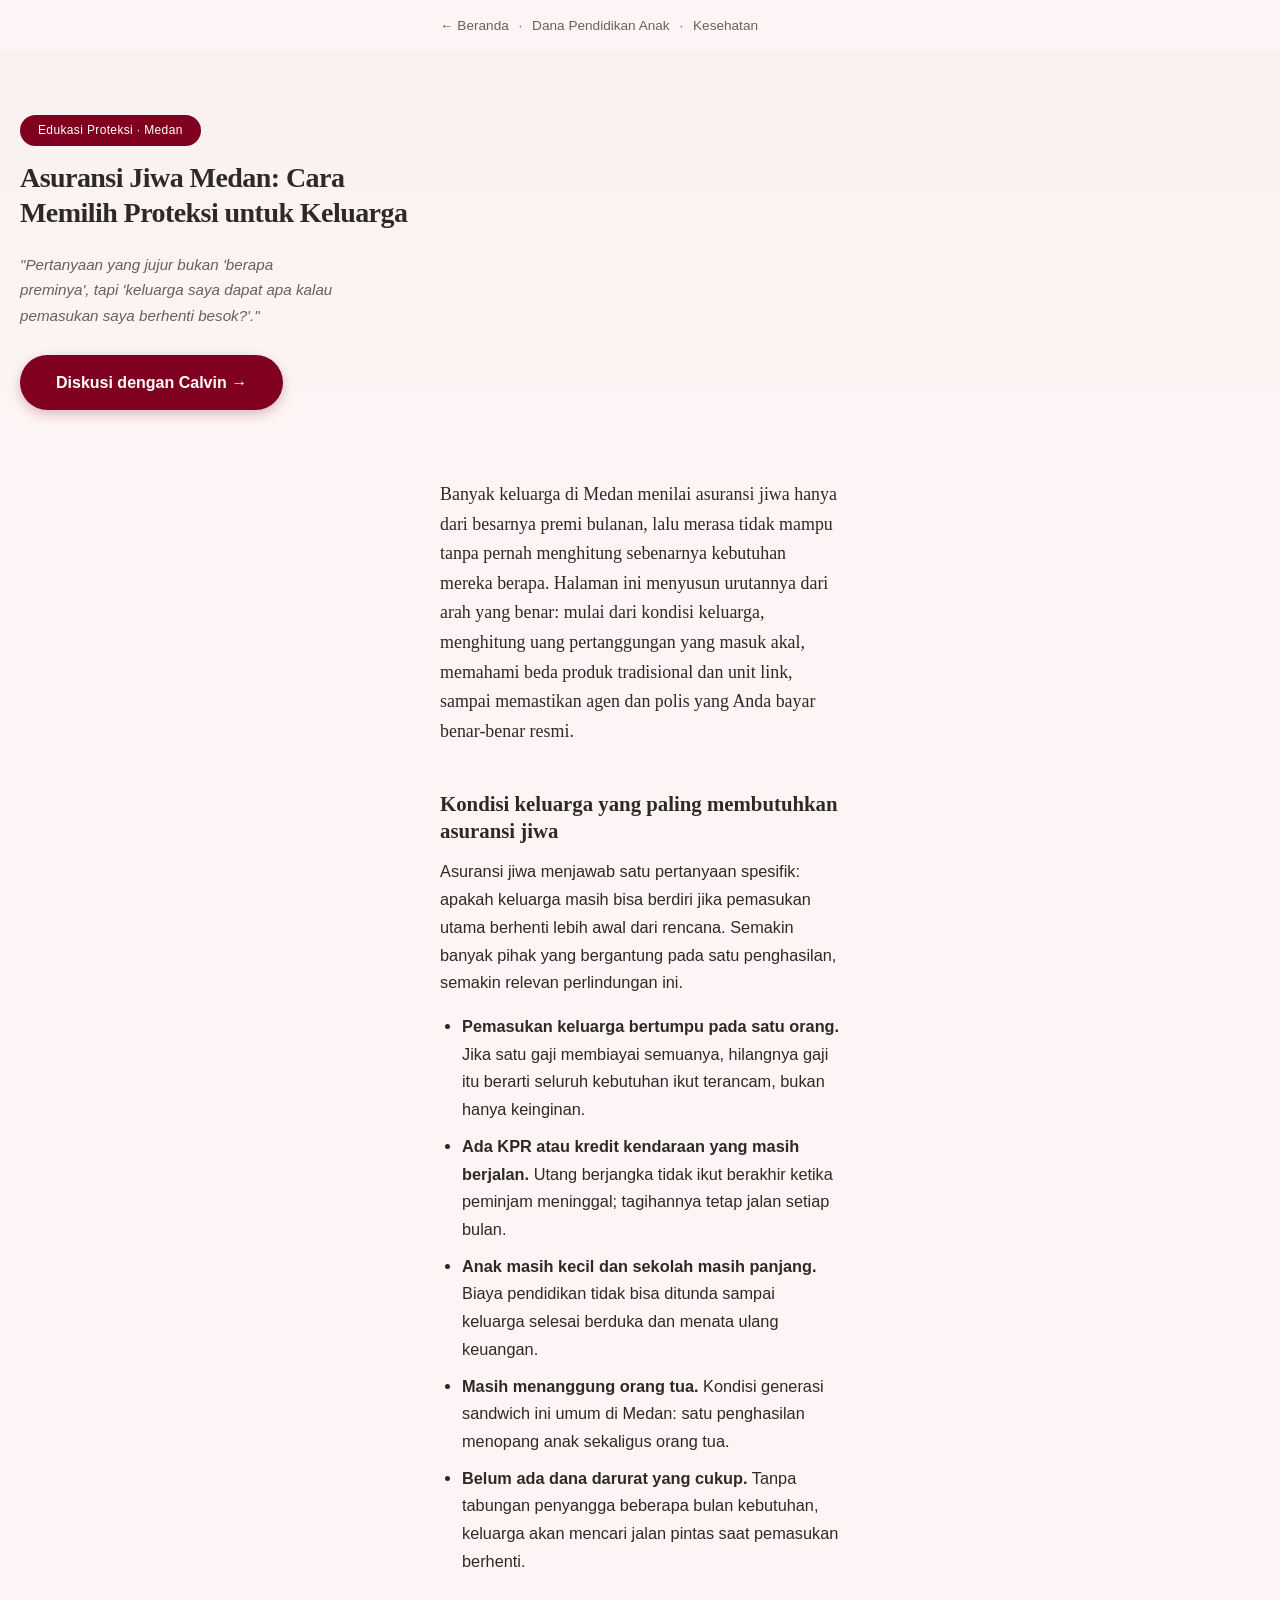
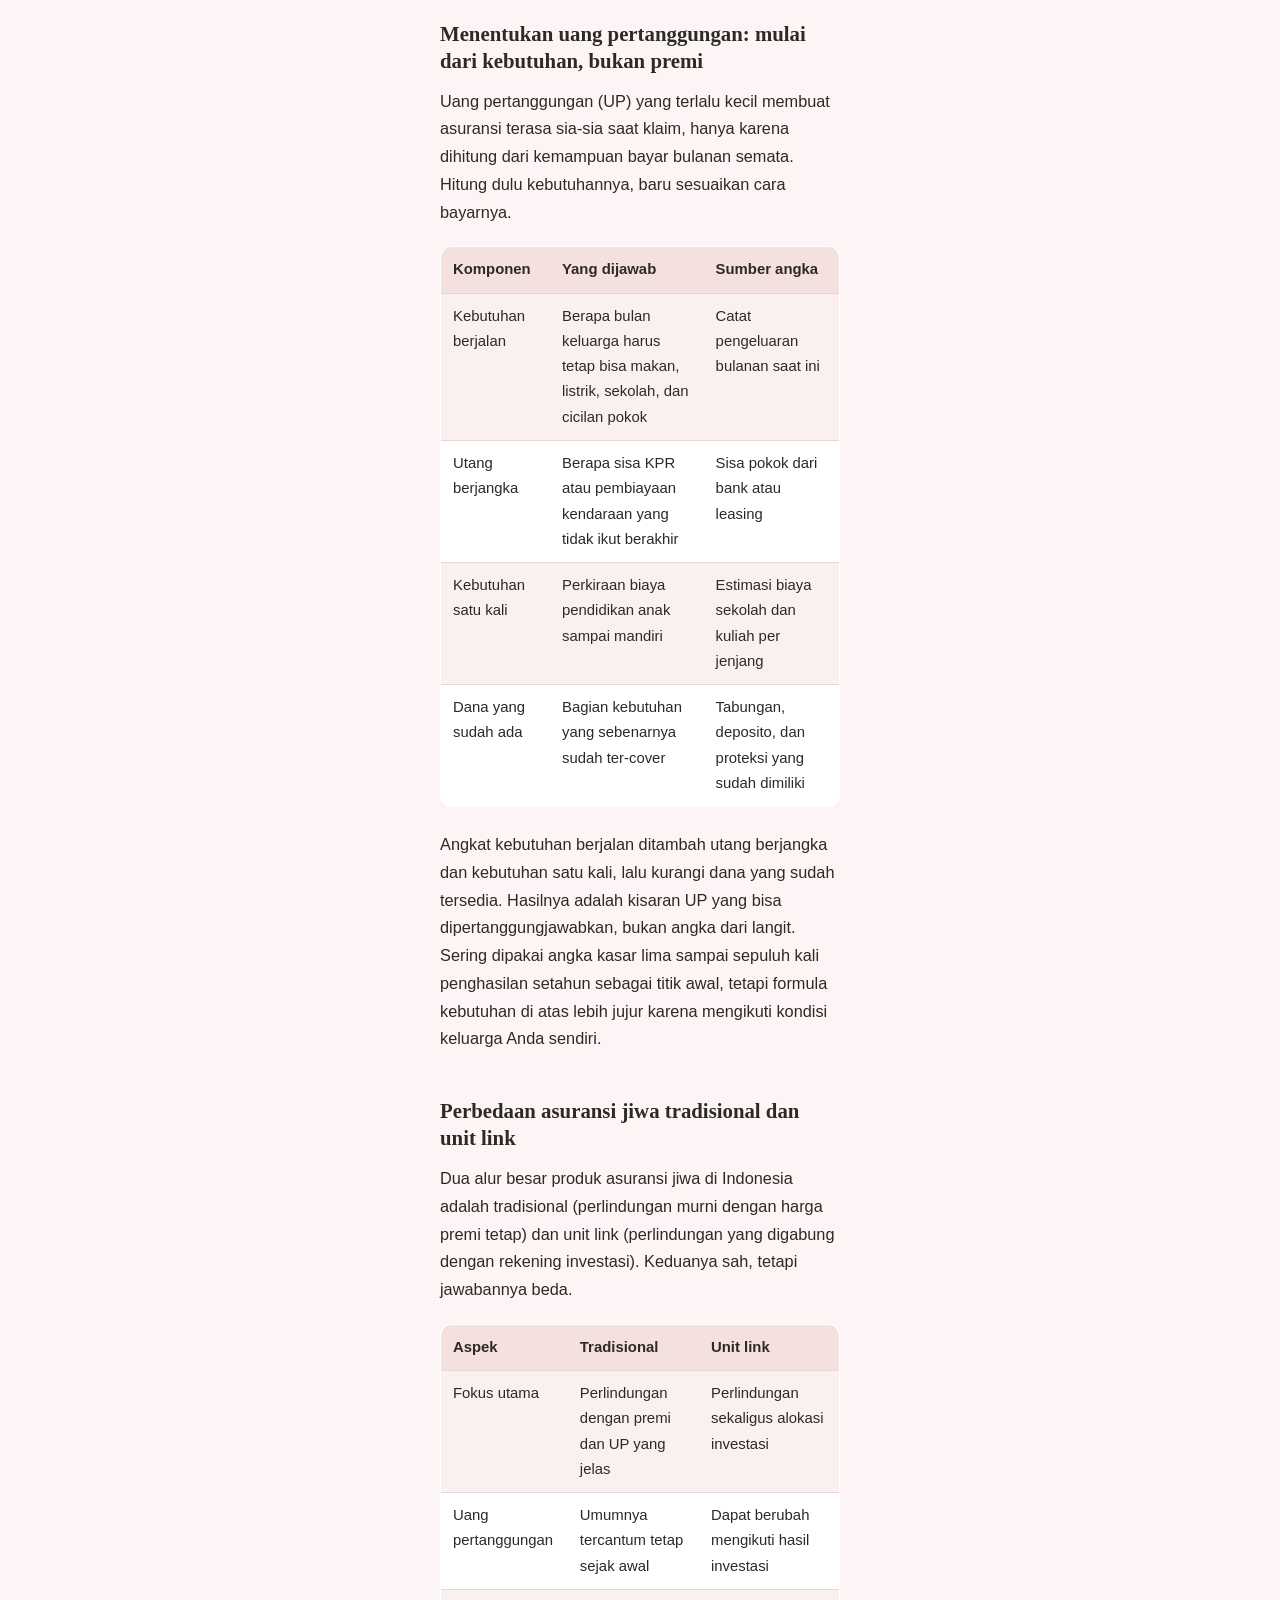
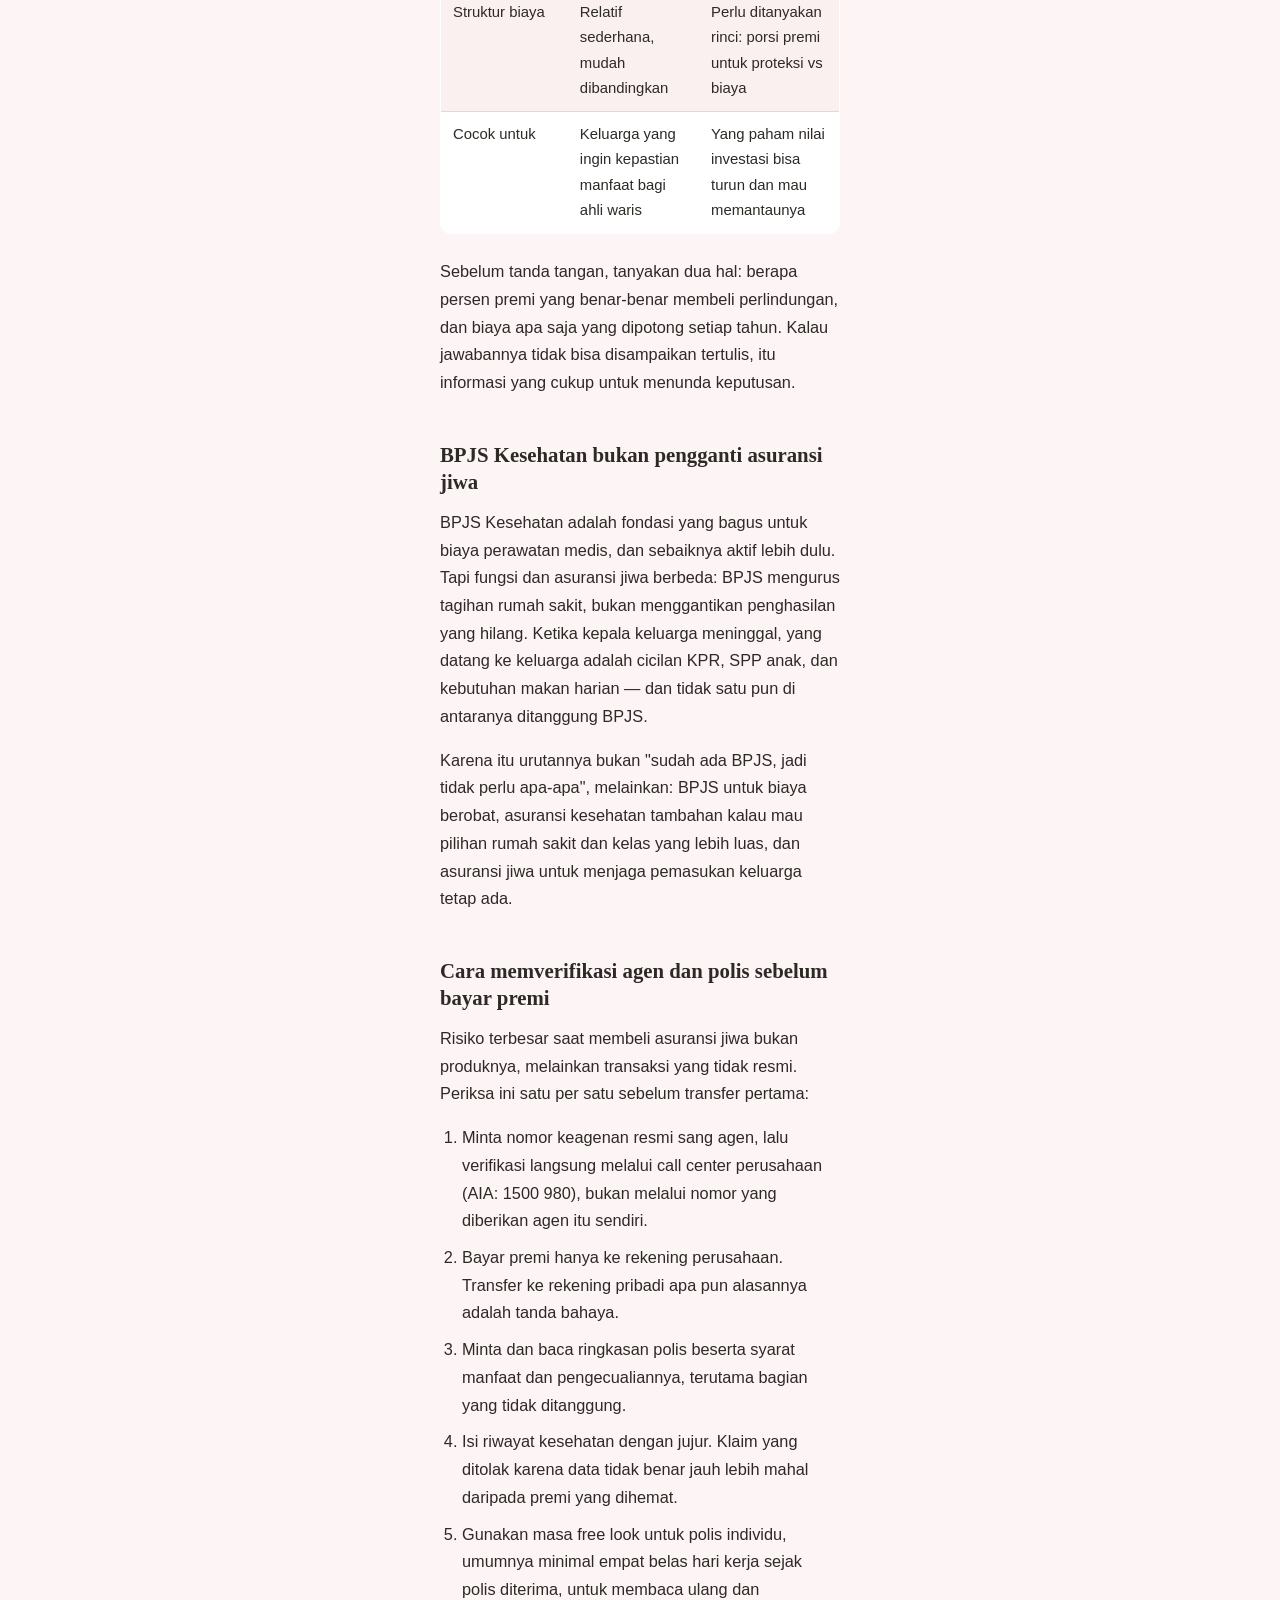
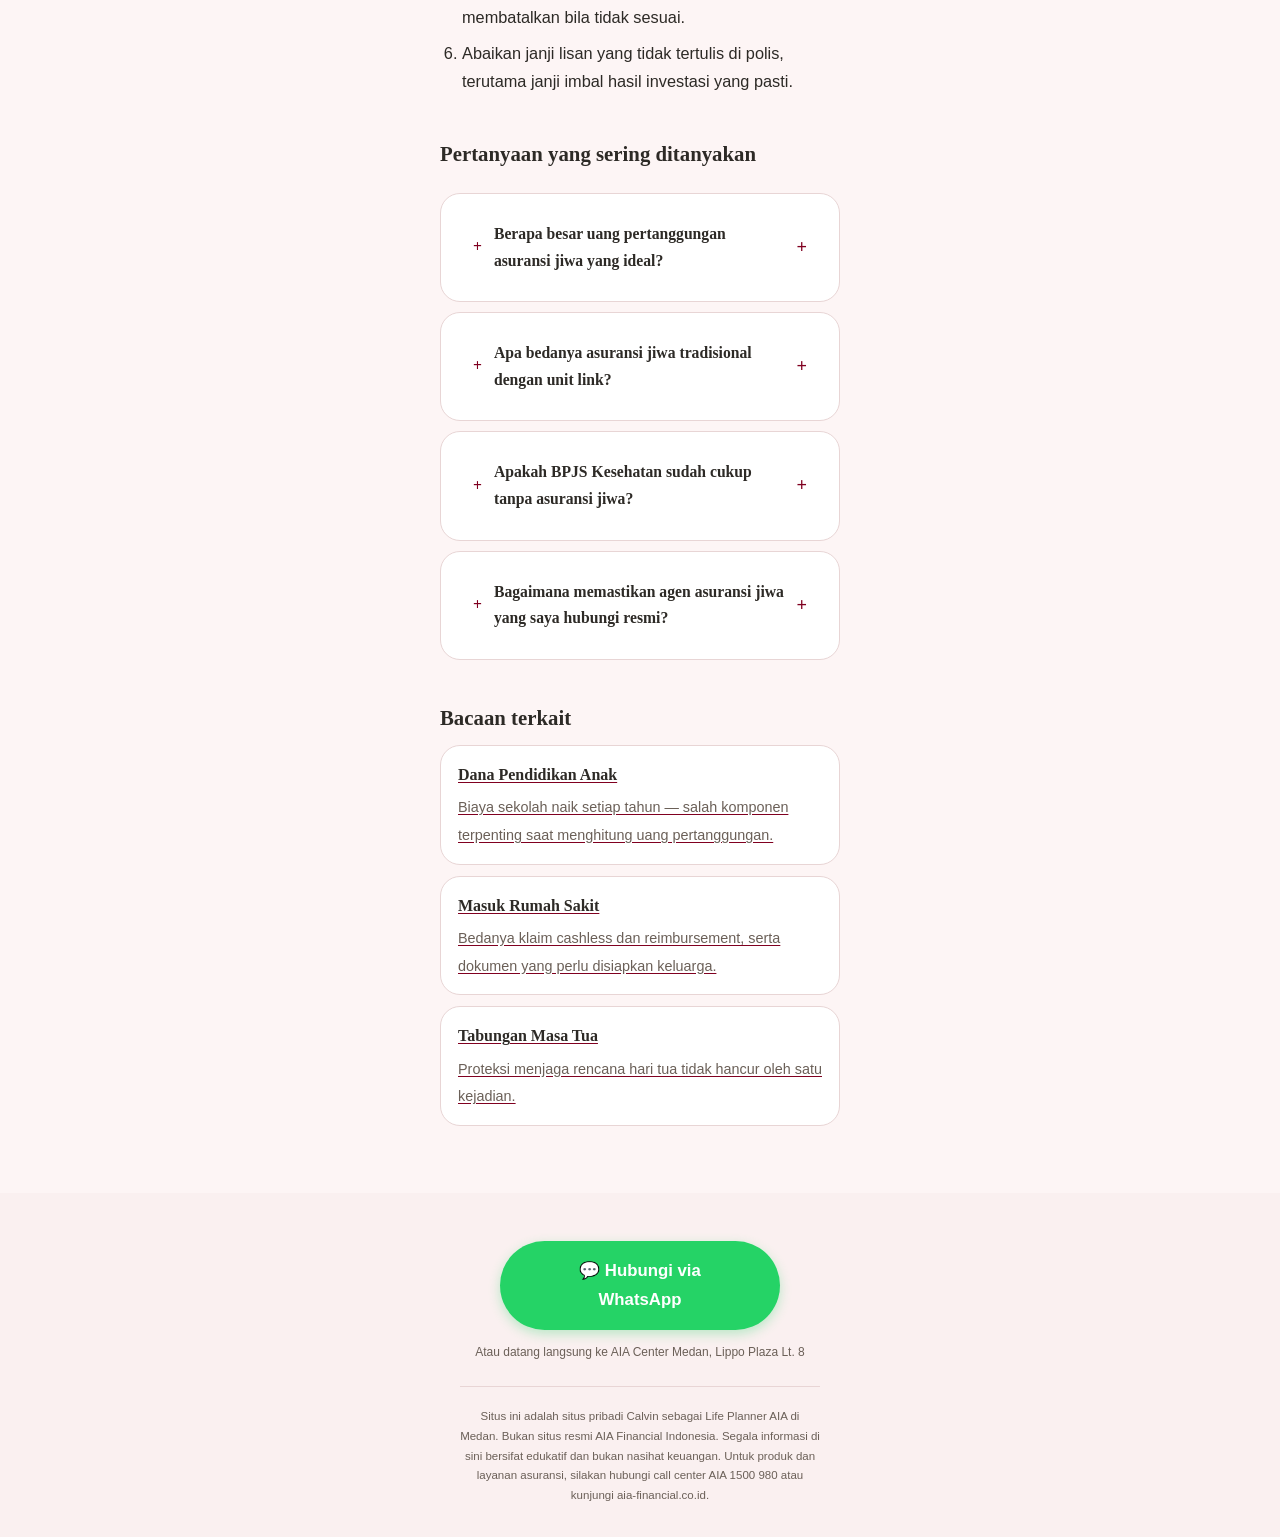
==== commit f9b4e097: "feat(seo): halaman /kontak/ + sinkronisasi metadata + CSS yang hilang - Halaman /kontak/ baru: Whats" ====
--- a/asuransi-jiwa-medan/index.html
+++ b/asuransi-jiwa-medan/index.html
@@ -14,7 +14,78 @@
 <link rel="canonical" href="https://tanyacalvin.com/asuransi-jiwa-medan/">
 <link rel="stylesheet" href="../style.css">
 <script type="application/ld+json">
-{"@context":"https://schema.org","@graph":[{"@type":"Article","headline":"Asuransi Jiwa Medan: Perlindungan yang Tepat untuk Keluarga","inLanguage":"id","author":{"@type":"Person","name":"Calvin","jobTitle":"Life Planner AIA Medan","url":"https://tanyacalvin.com/tentang-calvin/","sameAs":[]},"publisher":{"@type":"Organization","name":"Calvin — Life Planner AIA Medan","url":"https://tanyacalvin.com/"},"mainEntityOfPage":"https://tanyacalvin.com/asuransi-jiwa-medan/","datePublished":"2026-10-19","dateModified":"2026-10-19","url":"https://tanyacalvin.com/asuransi-jiwa-medan/"},{"@type":"FAQPage","mainEntity":[{"@type":"Question","name":"Berapa besar uang pertanggungan asuransi jiwa yang ideal?","acceptedAnswer":{"@type":"Answer","text":"Tidak ada angka baku. Mulailah dari kebutuhan bulanan keluarga dikalikan berapa lama kebutuhan itu harus ditopang, tambah sisa utang berjangka seperti KPR, lalu kurangi dana yang sudah siap. Angka kasar lima sampai sepuluh kali penghasilan setahun hanya titik awal, bukan jawaban akhir."}},{"@type":"Question","name":"Apa bedanya asuransi jiwa tradisional dengan unit link?","acceptedAnswer":{"@type":"Answer","text":"Pada produk tradisional, premi terutama membeli perlindungan sehingga uang pertanggungan tercantum jelas sejak awal. Pada unit link, sebagian premi dialokasikan ke perlindungan dan sebagian ke rekening investasi, sehingga nilai manfaat dapat berubah mengikuti hasil investasi."}},{"@type":"Question","name":"Apakah BPJS Kesehatan sudah cukup tanpa asuransi jiwa?","acceptedAnswer":{"@type":"Answer","text":"BPJS Kesehatan membantu biaya perawatan medis, tetapi tidak mengganti penghasilan kepala keluarga yang berhenti. Asuransi jiwa membayar uang pertanggungan kepada ahli waris ketika pencari nafkah meninggal dunia, sehingga keluarga punya waktu menata ulang keuangannya."}}]}]}
+{
+  "@context": "https://schema.org",
+  "@graph": [
+    {
+      "@type": "Article",
+      "headline": "Asuransi Jiwa Medan: Cara Memilih Proteksi untuk Keluarga",
+      "inLanguage": "id",
+      "author": {
+        "@type": "Person",
+        "name": "Calvin",
+        "jobTitle": "Life Planner AIA Medan",
+        "url": "https://tanyacalvin.com/tentang-calvin/",
+        "sameAs": []
+      },
+      "publisher": {
+        "@type": "Organization",
+        "name": "Calvin — Life Planner AIA Medan",
+        "url": "https://tanyacalvin.com/"
+      },
+      "mainEntityOfPage": "https://tanyacalvin.com/asuransi-jiwa-medan/",
+      "datePublished": "2026-10-19",
+      "dateModified": "2026-10-19",
+      "url": "https://tanyacalvin.com/asuransi-jiwa-medan/"
+    },
+    {
+      "@type": "FAQPage",
+      "mainEntity": [
+        {
+          "@type": "Question",
+          "name": "Berapa besar uang pertanggungan asuransi jiwa yang ideal?",
+          "acceptedAnswer": {
+            "@type": "Answer",
+            "text": "Tidak ada angka baku. Mulailah dari kebutuhan bulanan keluarga dikalikan berapa lama kebutuhan itu harus ditopang, tambah sisa utang berjangka seperti KPR, lalu kurangi dana yang sudah siap. Angka kasar lima sampai sepuluh kali penghasilan setahun hanya titik awal, bukan jawaban akhir."
+          }
+        },
+        {
+          "@type": "Question",
+          "name": "Apa bedanya asuransi jiwa tradisional dengan unit link?",
+          "acceptedAnswer": {
+            "@type": "Answer",
+            "text": "Pada produk tradisional, premi terutama membeli perlindungan sehingga uang pertanggungan tercantum jelas sejak awal. Pada unit link, sebagian premi dialokasikan ke perlindungan dan sebagian ke rekening investasi, sehingga nilai manfaat dapat berubah mengikuti hasil investasi."
+          }
+        },
+        {
+          "@type": "Question",
+          "name": "Apakah BPJS Kesehatan sudah cukup tanpa asuransi jiwa?",
+          "acceptedAnswer": {
+            "@type": "Answer",
+            "text": "BPJS Kesehatan membantu biaya perawatan medis, tetapi tidak mengganti penghasilan kepala keluarga yang berhenti. Asuransi jiwa membayar uang pertanggungan kepada ahli waris ketika pencari nafkah meninggal dunia, sehingga keluarga punya waktu menata ulang keuangannya."
+          }
+        }
+      ]
+    },
+    {
+      "@type": "BreadcrumbList",
+      "itemListElement": [
+        {
+          "@type": "ListItem",
+          "position": 1,
+          "name": "Beranda",
+          "item": "https://tanyacalvin.com/"
+        },
+        {
+          "@type": "ListItem",
+          "position": 2,
+          "name": "Asuransi Jiwa Medan",
+          "item": "https://tanyacalvin.com/asuransi-jiwa-medan/"
+        }
+      ]
+    }
+  ]
+}
 </script>
 </head>
 <body>
@@ -25,7 +96,7 @@
 
 <header class="hero hero-content">
   <span class="hero-role">Edukasi Proteksi · Medan</span>
-  <h1>Asuransi Jiwa Medan: Perlindungan yang Tepat untuk Keluarga</h1>
+  <h1>Asuransi Jiwa Medan: Cara Memilih Proteksi untuk Keluarga</h1>
   <p class="hero-tagline">"Pertanyaan yang jujur bukan 'berapa preminya', tapi 'keluarga saya dapat apa kalau pemasukan saya berhenti besok?'."</p>
   <a href="https://wa.me/628218331654" class="hero-cta">Diskusi dengan Calvin →</a>
 </header>
--- a/style.css
+++ b/style.css
@@ -387,3 +387,16 @@
 .prose .note{background:var(--accentWarm);border-left:3px solid var(--accent);border-radius:0 12px 12px 0;padding:14px 16px;margin:22px 0;font-size:.95rem}
 .hero-photo{width:104px;height:104px;border-radius:50%;object-fit:cover;border:3px solid var(--card);box-shadow:0 4px 14px rgba(45,42,38,.14);margin-bottom:18px}
 .hero-meta{display:flex;flex-wrap:wrap;gap:8px 14px;font-size:.85rem;color:var(--muted);margin-top:4px}
+
+/* Blok FAQ + kartu tautan antar-halaman (hilang dari stylesheet) */
+.faq{margin:26px 0}
+.faq details{background:var(--card);border:1px solid var(--border);border-radius:var(--radius);margin-bottom:10px;overflow:hidden}
+.faq summary{cursor:pointer;font-weight:600;font-size:.98rem;padding:13px 16px;font-family:var(--serif);list-style:none;display:flex;justify-content:space-between;align-items:center;gap:12px}
+.faq summary::-webkit-details-marker{display:none}
+.faq summary::after{content:"+";color:var(--accent);font-size:1.15rem;flex:none;transition:transform .15s ease}
+.faq details[open] summary::after{content:"\2212"}
+.faq details p{margin:0;padding:0 16px 15px;font-size:.95rem;color:var(--muted);line-height:1.6}
+.link-card{display:block;background:var(--card);border:1px solid var(--border);border-radius:var(--radius);padding:15px 17px;margin-bottom:11px;text-decoration:none;transition:border-color .15s ease,box-shadow .15s ease}
+.link-card:hover{border-color:var(--accent);box-shadow:0 3px 10px rgba(45,42,38,.07)}
+.link-card strong{display:block;font-family:var(--serif);color:var(--fg);margin-bottom:5px;font-size:1rem}
+.link-card span{font-size:.9rem;color:var(--muted);line-height:1.55}
